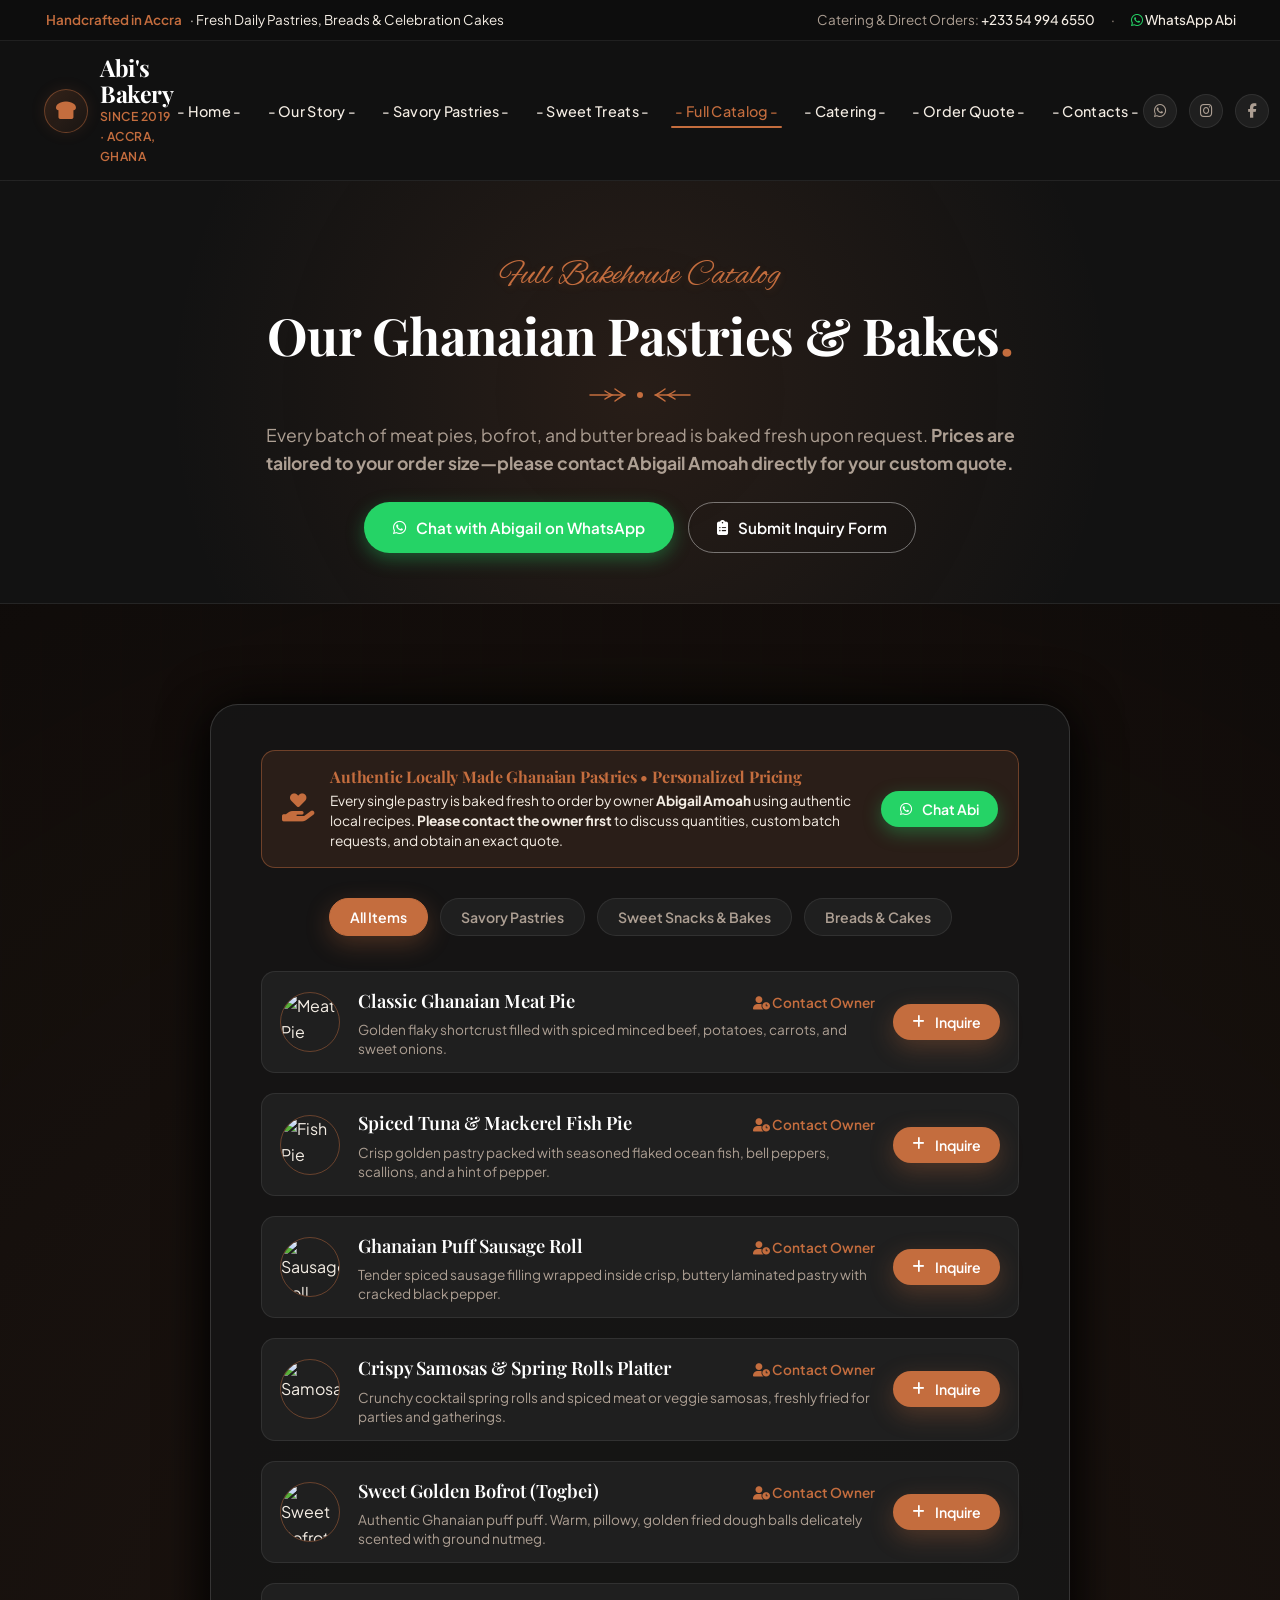
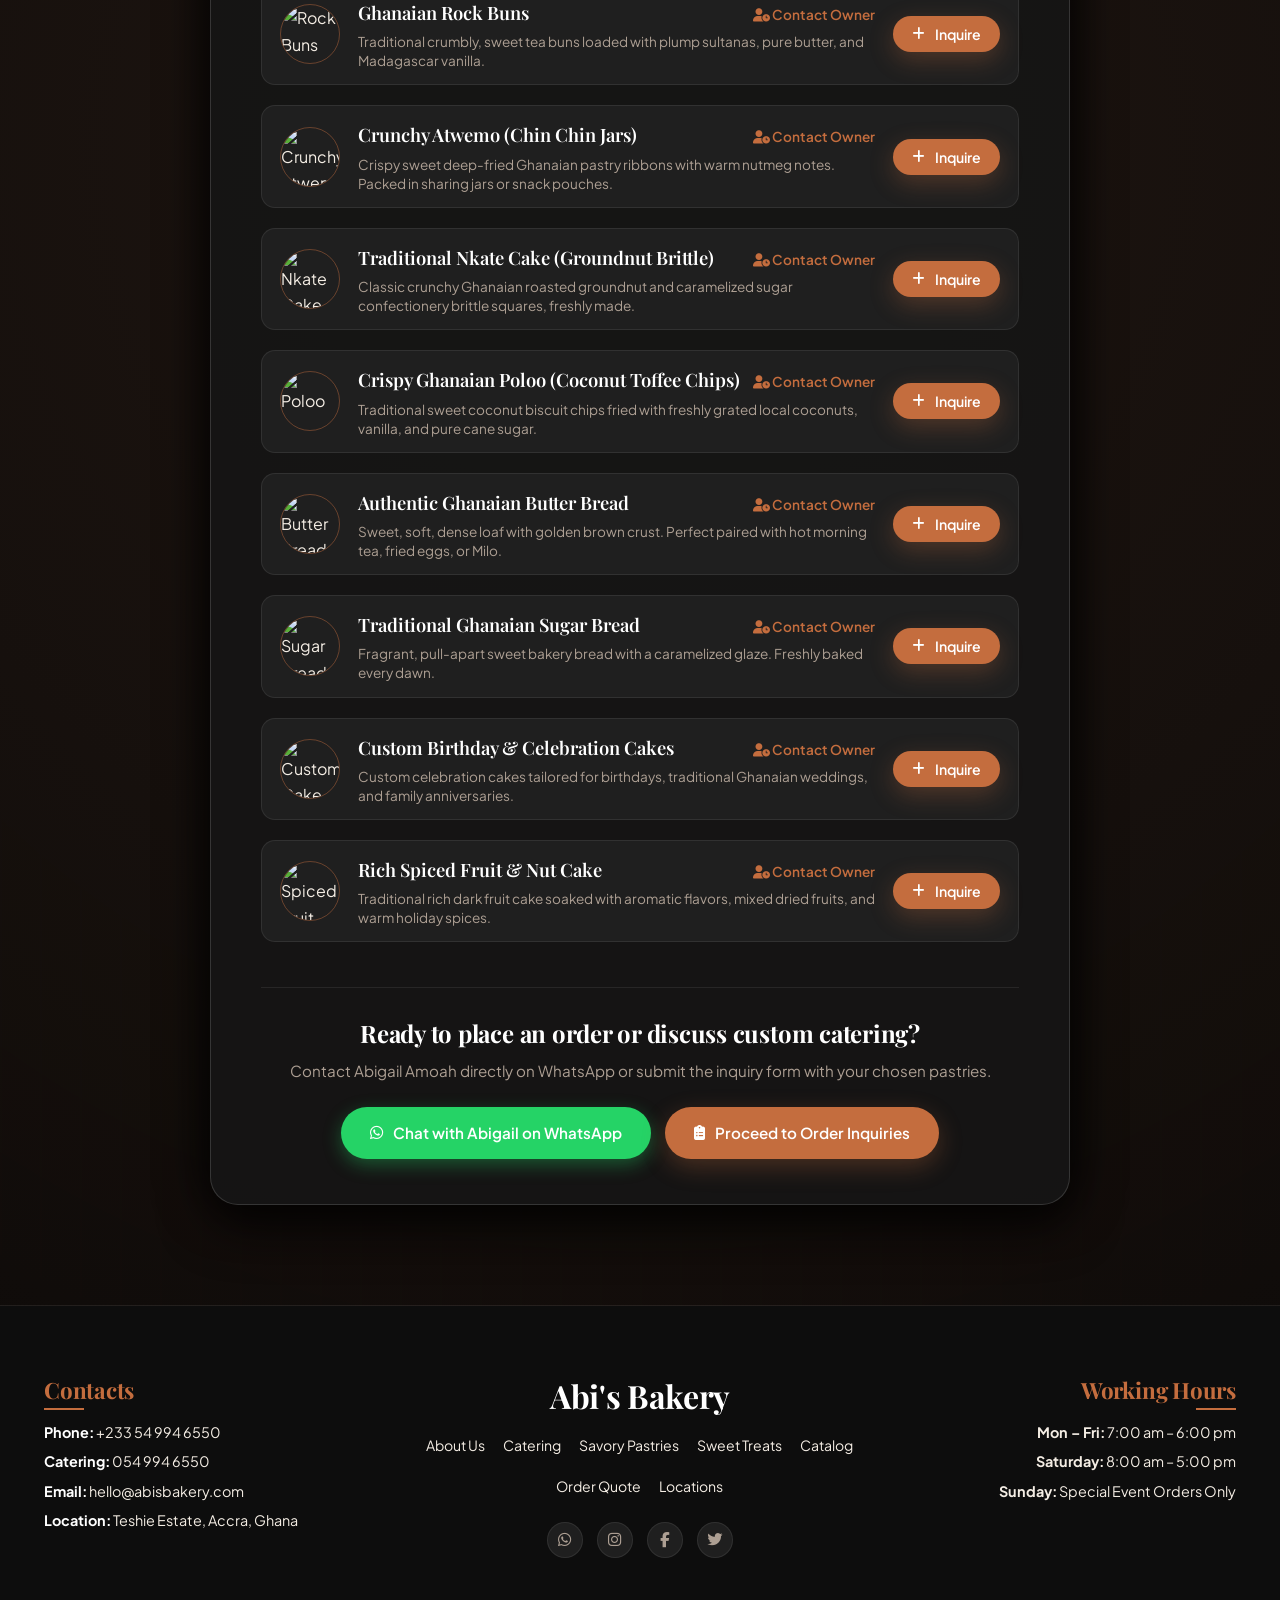
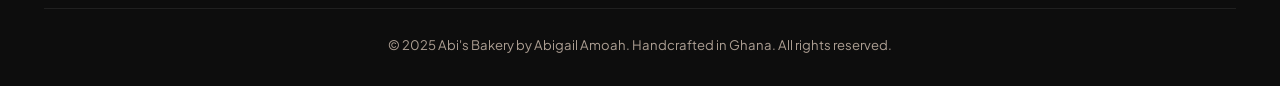
==== Menu.html @ 861f71c4 "Dark Theme" ====
<!DOCTYPE html>
<html lang="en">

<head>
    <meta charset="UTF-8">
    <meta name="viewport" content="width=device-width, initial-scale=1.0">
    <title>Extended Ghanaian Pastry Menu — Abi's Bakery</title>
    <meta name="description"
        content="Explore our full collection of authentic Ghanaian meat pies, sweet golden bofrot, butter bread, rock buns, and custom celebration cakes by Abigail Amoah in Accra, Ghana.">

    <!-- Favicon -->
    <link rel="icon" type="image/svg+xml"
        href="data:image/svg+xml,<svg xmlns='http://www.w3.org/2000/svg' viewBox='0 0 100 100'><text y='.9em' font-size='90'>🥐</text></svg>">

    <!-- Google Fonts -->
    <link rel="preconnect" href="https://fonts.googleapis.com">
    <link rel="preconnect" href="https://fonts.gstatic.com" crossorigin>
    <link
        href="https://fonts.googleapis.com/css2?family=Alex+Brush&family=Playfair+Display:ital,wght@0,400;0,600;0,700;0,800;1,400;1,600&family=Plus+Jakarta+Sans:wght@300;400;500;600;700&display=swap"
        rel="stylesheet">

    <!-- Font Awesome Icons -->
    <link rel="stylesheet" href="https://cdnjs.cloudflare.com/ajax/libs/font-awesome/6.4.0/css/all.min.css">

    <!-- Master Stylesheet -->
    <link rel="stylesheet" href="styles.css">
</head>

<body>

    <!-- Mobile Navigation Overlay Backdrop -->
    <div class="mobile-nav-overlay" id="mobile-nav-overlay"></div>

    <!-- Top Announcement Bar -->
    <div class="top-bar">
        <div class="container">
            <div class="top-bar-left">
                <span class="top-tag"><i class="fas fa-sparkles"></i> Handcrafted in Accra</span>
                <span>· Fresh Daily Pastries, Breads &amp; Celebration Cakes</span>
            </div>
            <div class="top-bar-right">
                <span>Catering &amp; Direct Orders: <a href="tel:+233549946550">+233 54 994 6550</a></span>
                <span>·</span>
                <a href="https://wa.me/233549946550" target="_blank" rel="noopener noreferrer">
                    <i class="fab fa-whatsapp" style="color: #25d366;"></i> WhatsApp Abi
                </a>
            </div>
        </div>
    </div>

    <!-- Header Navigation -->
    <header id="main-header">
        <div class="container">
            <a href="index.html" class="logo" aria-label="Abi's Bakery Home">
                <div class="logo-icon">
                    <i class="fas fa-bread-slice"></i>
                </div>
                <div class="logo-text">
                    <h1>Abi's Bakery</h1>
                    <p>Since 2019 · Accra, Ghana</p>
                </div>
            </a>

            <!-- Navigation Links & Mobile Drawer -->
            <nav class="main-nav" aria-label="Main Navigation">
                <div class="mobile-drawer-header">
                    <div class="logo">
                        <div class="logo-icon">
                            <i class="fas fa-bread-slice"></i>
                        </div>
                        <div class="logo-text">
                            <h3>Abi's Bakery</h3>
                            <p>Handmade in Ghana</p>
                        </div>
                    </div>
                    <button type="button" class="drawer-close-btn" aria-label="Close navigation menu">&times;</button>
                </div>

                <ul class="nav-list">
                    <li><a href="index.html">- Home -</a></li>
                    <li><a href="index.html#about">- Our Story -</a></li>
                    <li><a href="index.html#top-goods">- Savory Pastries -</a></li>
                    <li><a href="index.html#sweet-treats">- Sweet Treats -</a></li>
                    <li><a href="Menu.html" class="active">- Full Catalog -</a></li>
                    <li><a href="index.html#catering">- Catering -</a></li>
                    <li><a href="index.html#order">- Order Quote -</a></li>
                    <li><a href="index.html#locations">- Contacts -</a></li>
                </ul>

                <div class="mobile-drawer-footer">
                    <a href="index.html#order" class="btn btn-copper mobile-order-btn">
                        <i class="fas fa-clipboard-list"></i> Request Order Quote
                    </a>
                    <button type="button" class="btn btn-whatsapp" onclick="openWhatsAppInquiry()">
                        <i class="fab fa-whatsapp"></i> Chat on WhatsApp
                    </button>
                    <div style="font-size: 0.85rem; color: var(--text-muted); text-align: center; margin-top: 10px;">
                        <p><i class="fas fa-phone"></i> +233 54 994 6550</p>
                        <p>Teshie Estate, Accra · Fresh Daily</p>
                    </div>
                </div>
            </nav>

            <div class="header-actions">
                <div class="header-social-links">
                    <a href="https://wa.me/233549946550" target="_blank" rel="noopener noreferrer" title="WhatsApp">
                        <i class="fab fa-whatsapp"></i>
                    </a>
                    <a href="https://instagram.com" target="_blank" rel="noopener noreferrer" title="Instagram">
                        <i class="fab fa-instagram"></i>
                    </a>
                    <a href="https://facebook.com" target="_blank" rel="noopener noreferrer" title="Facebook">
                        <i class="fab fa-facebook-f"></i>
                    </a>
                </div>

                <a href="index.html#order" class="cart-indicator" title="View Selected Inquiries">
                    <i class="fas fa-clipboard-list" style="color: var(--copper);"></i>
                    <span>Inquiries</span>
                    <span class="cart-badge-count" style="display: none;">0</span>
                </a>

                <a href="index.html#order" class="btn btn-copper btn-sm">Contact for Orders</a>

                <button class="hamburger-btn" aria-label="Toggle navigation menu" aria-expanded="false">
                    <span class="hamburger-icon"></span>
                    <span class="hamburger-icon"></span>
                    <span class="hamburger-icon"></span>
                </button>
            </div>
        </div>
    </header>

    <!-- Menu Page Hero -->
    <section style="background: radial-gradient(circle at center, rgba(196, 109, 62, 0.12) 0%, transparent 70%), var(--bg-main); padding: 75px 0 50px 0; border-bottom: 1px solid var(--border-subtle); text-align: center;">
        <div class="container">
            <div style="max-width: 780px; margin: 0 auto;">
                <span class="cursive-eyebrow">Full Bakehouse Catalog</span>
                <h1 style="font-size: 3.2rem; color: var(--text-white); margin-bottom: 16px;">Our Ghanaian Pastries &amp; Bakes<span class="period">.</span></h1>
                <div class="wheat-divider">
                    <svg class="wheat-icon" viewBox="0 0 120 24" fill="none" xmlns="http://www.w3.org/2000/svg">
                        <path d="M10 12 C 25 12, 35 12, 45 12" stroke="#c46d3e" stroke-width="1.5" stroke-linecap="round"/>
                        <path d="M25 8 C 28 10, 32 12, 32 12 C 32 12, 28 14, 25 16" stroke="#c46d3e" stroke-width="1.5" stroke-linecap="round"/>
                        <path d="M35 6 C 39 9, 44 12, 44 12 C 44 12, 39 15, 35 18" stroke="#c46d3e" stroke-width="1.5" stroke-linecap="round"/>
                        <circle cx="60" cy="12" r="3" fill="#c46d3e"/>
                        <path d="M75 12 C 85 12, 95 12, 110 12" stroke="#c46d3e" stroke-width="1.5" stroke-linecap="round"/>
                        <path d="M95 8 C 92 10, 88 12, 88 12 C 88 12, 92 14, 95 16" stroke="#c46d3e" stroke-width="1.5" stroke-linecap="round"/>
                        <path d="M85 6 C 81 9, 76 12, 76 12 C 76 12, 81 15, 85 18" stroke="#c46d3e" stroke-width="1.5" stroke-linecap="round"/>
                    </svg>
                </div>
                <p style="color: var(--text-muted); font-size: 1.1rem; line-height: 1.6; margin-top: 14px;">Every batch of meat pies, bofrot, and butter bread is baked fresh upon request. <strong>Prices are tailored to your order size—please contact Abigail Amoah directly for your custom quote.</strong></p>
                <div style="margin-top: 25px; display: flex; gap: 14px; justify-content: center; flex-wrap: wrap;">
                    <button type="button" class="btn btn-whatsapp" onclick="openWhatsAppInquiry()">
                        <i class="fab fa-whatsapp"></i> Chat with Abigail on WhatsApp
                    </button>
                    <a href="index.html#order" class="btn btn-outline-light">
                        <i class="fas fa-clipboard-list"></i> Submit Inquiry Form
                    </a>
                </div>
            </div>
        </div>
    </section>

    <!-- Main Menu Catalog (Wood-bg) -->
    <section id="menu" class="wood-bg">
        <div class="container">
            <div class="menu-dark-card">
                <!-- Owner Pricing Notice Banner -->
                <div class="owner-pricing-notice">
                    <div class="notice-icon"><i class="fas fa-hand-holding-heart"></i></div>
                    <div class="notice-text">
                        <h4>Authentic Locally Made Ghanaian Pastries • Personalized Pricing</h4>
                        <p>Every single pastry is baked fresh to order by owner <strong>Abigail Amoah</strong> using authentic local recipes. <strong>Please contact the owner first</strong> to discuss quantities, custom batch requests, and obtain an exact quote.</p>
                    </div>
                    <button type="button" class="btn btn-whatsapp btn-sm"
                        onclick="openWhatsAppInquiry('', '', 'Hello Abigail, I am contacting you first regarding pastry pricing and availability')">
                        <i class="fab fa-whatsapp"></i> Chat Abi
                    </button>
                </div>

                <!-- Tab Controls -->
                <div class="menu-filter-bar">
                    <button type="button" class="tab-btn active" data-tab="all">All Items</button>
                    <button type="button" class="tab-btn" data-tab="savory">Savory Pastries</button>
                    <button type="button" class="tab-btn" data-tab="sweet">Sweet Snacks &amp; Bakes</button>
                    <button type="button" class="tab-btn" data-tab="breads">Breads &amp; Cakes</button>
                </div>

                <div class="menu-list">
                    <!-- Savory 1: Meat Pie -->
                    <div class="menu-item-row" data-category="savory">
                        <div class="item-thumb">
                            <img src="abi4.jpg" alt="Meat Pie" loading="lazy">
                        </div>
                        <div class="item-info">
                            <div class="item-top">
                                <span class="item-name">Classic Ghanaian Meat Pie</span>
                                <span class="item-price-tag"><i class="fas fa-user-clock"></i> Contact Owner</span>
                            </div>
                            <p class="item-desc">Golden flaky shortcrust filled with spiced minced beef, potatoes, carrots, and sweet onions.</p>
                        </div>
                        <div class="item-row-actions">
                            <button type="button" class="btn btn-copper btn-sm add-to-inquiry-btn"
                                data-name="Classic Ghanaian Meat Pie" data-category="Savory Pastries">
                                <i class="fas fa-plus"></i> Inquire
                            </button>
                        </div>
                    </div>

                    <!-- Savory 2: Fish Pie -->
                    <div class="menu-item-row" data-category="savory">
                        <div class="item-thumb">
                            <img src="Meat-pie-11-683x1024.jpg.webp" alt="Fish Pie" loading="lazy">
                        </div>
                        <div class="item-info">
                            <div class="item-top">
                                <span class="item-name">Spiced Tuna &amp; Mackerel Fish Pie</span>
                                <span class="item-price-tag"><i class="fas fa-user-clock"></i> Contact Owner</span>
                            </div>
                            <p class="item-desc">Crisp golden pastry packed with seasoned flaked ocean fish, bell peppers, scallions, and a hint of pepper.</p>
                        </div>
                        <div class="item-row-actions">
                            <button type="button" class="btn btn-copper btn-sm add-to-inquiry-btn"
                                data-name="Spiced Fish Pie" data-category="Savory Pastries">
                                <i class="fas fa-plus"></i> Inquire
                            </button>
                        </div>
                    </div>

                    <!-- Savory 3: Sausage Roll -->
                    <div class="menu-item-row" data-category="savory">
                        <div class="item-thumb">
                            <img src="https://images.unsplash.com/photo-1549931319-a545dcf3bc73?auto=format&fit=crop&w=150&q=80"
                                alt="Sausage Roll" loading="lazy">
                        </div>
                        <div class="item-info">
                            <div class="item-top">
                                <span class="item-name">Ghanaian Puff Sausage Roll</span>
                                <span class="item-price-tag"><i class="fas fa-user-clock"></i> Contact Owner</span>
                            </div>
                            <p class="item-desc">Tender spiced sausage filling wrapped inside crisp, buttery laminated pastry with cracked black pepper.</p>
                        </div>
                        <div class="item-row-actions">
                            <button type="button" class="btn btn-copper btn-sm add-to-inquiry-btn"
                                data-name="Ghanaian Sausage Roll" data-category="Savory Pastries">
                                <i class="fas fa-plus"></i> Inquire
                            </button>
                        </div>
                    </div>

                    <!-- Savory 4: Samosas & Spring Rolls Platter -->
                    <div class="menu-item-row" data-category="savory">
                        <div class="item-thumb">
                            <img src="https://images.unsplash.com/photo-1601050690597-df0568f70950?auto=format&fit=crop&w=150&q=80"
                                alt="Samosas" loading="lazy">
                        </div>
                        <div class="item-info">
                            <div class="item-top">
                                <span class="item-name">Crispy Samosas &amp; Spring Rolls Platter</span>
                                <span class="item-price-tag"><i class="fas fa-user-clock"></i> Contact Owner</span>
                            </div>
                            <p class="item-desc">Crunchy cocktail spring rolls and spiced meat or veggie samosas, freshly fried for parties and gatherings.</p>
                        </div>
                        <div class="item-row-actions">
                            <button type="button" class="btn btn-copper btn-sm add-to-inquiry-btn"
                                data-name="Samosas & Spring Rolls Platter" data-category="Savory Pastries">
                                <i class="fas fa-plus"></i> Inquire
                            </button>
                        </div>
                    </div>

                    <!-- Sweet 1: Bofrot -->
                    <div class="menu-item-row" data-category="sweet">
                        <div class="item-thumb">
                            <img src="abi3.jpg" alt="Sweet Bofrot" loading="lazy">
                        </div>
                        <div class="item-info">
                            <div class="item-top">
                                <span class="item-name">Sweet Golden Bofrot (Togbei)</span>
                                <span class="item-price-tag"><i class="fas fa-user-clock"></i> Contact Owner</span>
                            </div>
                            <p class="item-desc">Authentic Ghanaian puff puff. Warm, pillowy, golden fried dough balls delicately scented with ground nutmeg.</p>
                        </div>
                        <div class="item-row-actions">
                            <button type="button" class="btn btn-copper btn-sm add-to-inquiry-btn"
                                data-name="Sweet Golden Bofrot" data-category="Sweet Snacks">
                                <i class="fas fa-plus"></i> Inquire
                            </button>
                        </div>
                    </div>

                    <!-- Sweet 2: Rock Buns -->
                    <div class="menu-item-row" data-category="sweet">
                        <div class="item-thumb">
                            <img src="https://images.unsplash.com/photo-1586985289688-ca3cf47d3e6e?auto=format&fit=crop&w=150&q=80"
                                alt="Rock Buns" loading="lazy">
                        </div>
                        <div class="item-info">
                            <div class="item-top">
                                <span class="item-name">Ghanaian Rock Buns</span>
                                <span class="item-price-tag"><i class="fas fa-user-clock"></i> Contact Owner</span>
                            </div>
                            <p class="item-desc">Traditional crumbly, sweet tea buns loaded with plump sultanas, pure butter, and Madagascar vanilla.</p>
                        </div>
                        <div class="item-row-actions">
                            <button type="button" class="btn btn-copper btn-sm add-to-inquiry-btn"
                                data-name="Ghanaian Rock Buns" data-category="Sweet Snacks">
                                <i class="fas fa-plus"></i> Inquire
                            </button>
                        </div>
                    </div>

                    <!-- Sweet 3: Atwemo (Chin Chin) -->
                    <div class="menu-item-row" data-category="sweet">
                        <div class="item-thumb">
                            <img src="https://images.unsplash.com/photo-1509440159596-0249088772ff?auto=format&fit=crop&w=150&q=80"
                                alt="Crunchy Atwemo" loading="lazy">
                        </div>
                        <div class="item-info">
                            <div class="item-top">
                                <span class="item-name">Crunchy Atwemo (Chin Chin Jars)</span>
                                <span class="item-price-tag"><i class="fas fa-user-clock"></i> Contact Owner</span>
                            </div>
                            <p class="item-desc">Crispy sweet deep-fried Ghanaian pastry ribbons with warm nutmeg notes. Packed in sharing jars or snack pouches.</p>
                        </div>
                        <div class="item-row-actions">
                            <button type="button" class="btn btn-copper btn-sm add-to-inquiry-btn"
                                data-name="Crunchy Atwemo" data-category="Sweet Snacks">
                                <i class="fas fa-plus"></i> Inquire
                            </button>
                        </div>
                    </div>

                    <!-- Sweet 4: Nkate Cake -->
                    <div class="menu-item-row" data-category="sweet">
                        <div class="item-thumb">
                            <img src="https://images.unsplash.com/photo-1549931319-a545dcf3bc73?auto=format&fit=crop&w=150&q=80"
                                alt="Nkate Cake" loading="lazy">
                        </div>
                        <div class="item-info">
                            <div class="item-top">
                                <span class="item-name">Traditional Nkate Cake (Groundnut Brittle)</span>
                                <span class="item-price-tag"><i class="fas fa-user-clock"></i> Contact Owner</span>
                            </div>
                            <p class="item-desc">Classic crunchy Ghanaian roasted groundnut and caramelized sugar confectionery brittle squares, freshly made.</p>
                        </div>
                        <div class="item-row-actions">
                            <button type="button" class="btn btn-copper btn-sm add-to-inquiry-btn"
                                data-name="Traditional Nkate Cake" data-category="Sweet Snacks">
                                <i class="fas fa-plus"></i> Inquire
                            </button>
                        </div>
                    </div>

                    <!-- Sweet 5: Poloo -->
                    <div class="menu-item-row" data-category="sweet">
                        <div class="item-thumb">
                            <img src="https://images.unsplash.com/photo-1525351484163-7529414344d8?auto=format&fit=crop&w=150&q=80"
                                alt="Poloo" loading="lazy">
                        </div>
                        <div class="item-info">
                            <div class="item-top">
                                <span class="item-name">Crispy Ghanaian Poloo (Coconut Toffee Chips)</span>
                                <span class="item-price-tag"><i class="fas fa-user-clock"></i> Contact Owner</span>
                            </div>
                            <p class="item-desc">Traditional sweet coconut biscuit chips fried with freshly grated local coconuts, vanilla, and pure cane sugar.</p>
                        </div>
                        <div class="item-row-actions">
                            <button type="button" class="btn btn-copper btn-sm add-to-inquiry-btn"
                                data-name="Crispy Ghanaian Poloo" data-category="Sweet Snacks">
                                <i class="fas fa-plus"></i> Inquire
                            </button>
                        </div>
                    </div>

                    <!-- Breads 1: Butter Bread -->
                    <div class="menu-item-row" data-category="breads">
                        <div class="item-thumb">
                            <img src="https://images.unsplash.com/photo-1509440159596-0249088772ff?auto=format&fit=crop&w=150&q=80"
                                alt="Butter Bread" loading="lazy">
                        </div>
                        <div class="item-info">
                            <div class="item-top">
                                <span class="item-name">Authentic Ghanaian Butter Bread</span>
                                <span class="item-price-tag"><i class="fas fa-user-clock"></i> Contact Owner</span>
                            </div>
                            <p class="item-desc">Sweet, soft, dense loaf with golden brown crust. Perfect paired with hot morning tea, fried eggs, or Milo.</p>
                        </div>
                        <div class="item-row-actions">
                            <button type="button" class="btn btn-copper btn-sm add-to-inquiry-btn"
                                data-name="Authentic Ghanaian Butter Bread" data-category="Breads">
                                <i class="fas fa-plus"></i> Inquire
                            </button>
                        </div>
                    </div>

                    <!-- Breads 2: Sugar Bread -->
                    <div class="menu-item-row" data-category="breads">
                        <div class="item-thumb">
                            <img src="https://images.unsplash.com/photo-1549931319-a545dcf3bc73?auto=format&fit=crop&w=150&q=80"
                                alt="Sugar Bread" loading="lazy">
                        </div>
                        <div class="item-info">
                            <div class="item-top">
                                <span class="item-name">Traditional Ghanaian Sugar Bread</span>
                                <span class="item-price-tag"><i class="fas fa-user-clock"></i> Contact Owner</span>
                            </div>
                            <p class="item-desc">Fragrant, pull-apart sweet bakery bread with a caramelized glaze. Freshly baked every dawn.</p>
                        </div>
                        <div class="item-row-actions">
                            <button type="button" class="btn btn-copper btn-sm add-to-inquiry-btn"
                                data-name="Traditional Sugar Bread" data-category="Breads">
                                <i class="fas fa-plus"></i> Inquire
                            </button>
                        </div>
                    </div>

                    <!-- Breads 3: Custom Celebration Cake -->
                    <div class="menu-item-row" data-category="breads">
                        <div class="item-thumb">
                            <img src="abi2.jpg" alt="Custom Cake" loading="lazy">
                        </div>
                        <div class="item-info">
                            <div class="item-top">
                                <span class="item-name">Custom Birthday &amp; Celebration Cakes</span>
                                <span class="item-price-tag"><i class="fas fa-user-clock"></i> Contact Owner</span>
                            </div>
                            <p class="item-desc">Custom celebration cakes tailored for birthdays, traditional Ghanaian weddings, and family anniversaries.</p>
                        </div>
                        <div class="item-row-actions">
                            <button type="button" class="btn btn-copper btn-sm add-to-inquiry-btn"
                                data-name="Custom Celebration Cake" data-category="Cakes">
                                <i class="fas fa-plus"></i> Inquire
                            </button>
                        </div>
                    </div>

                    <!-- Breads 4: Spiced Fruit Cake -->
                    <div class="menu-item-row" data-category="breads">
                        <div class="item-thumb">
                            <img src="https://images.unsplash.com/photo-1586985289688-ca3cf47d3e6e?auto=format&fit=crop&w=150&q=80"
                                alt="Spiced Fruit Cake" loading="lazy">
                        </div>
                        <div class="item-info">
                            <div class="item-top">
                                <span class="item-name">Rich Spiced Fruit &amp; Nut Cake</span>
                                <span class="item-price-tag"><i class="fas fa-user-clock"></i> Contact Owner</span>
                            </div>
                            <p class="item-desc">Traditional rich dark fruit cake soaked with aromatic flavors, mixed dried fruits, and warm holiday spices.</p>
                        </div>
                        <div class="item-row-actions">
                            <button type="button" class="btn btn-copper btn-sm add-to-inquiry-btn"
                                data-name="Spiced Fruit Cake" data-category="Cakes">
                                <i class="fas fa-plus"></i> Inquire
                            </button>
                        </div>
                    </div>
                </div>

                <!-- Ready to Order Bottom Call to Action -->
                <div style="margin-top: 45px; text-align: center; padding-top: 30px; border-top: 1px solid var(--border-subtle);">
                    <h3 style="font-size: 1.5rem; color: var(--text-white); margin-bottom: 10px;">Ready to place an order or discuss custom catering?</h3>
                    <p style="color: var(--text-muted); font-size: 0.95rem; margin-bottom: 24px;">Contact Abigail Amoah directly on WhatsApp or submit the inquiry form with your chosen pastries.</p>
                    <div style="display: flex; gap: 14px; justify-content: center; flex-wrap: wrap;">
                        <button type="button" class="btn btn-whatsapp" onclick="openWhatsAppInquiry()">
                            <i class="fab fa-whatsapp"></i> Chat with Abigail on WhatsApp
                        </button>
                        <a href="index.html#order" class="btn btn-copper">
                            <i class="fas fa-clipboard-list"></i> Proceed to Order Inquiries
                        </a>
                    </div>
                </div>
            </div>
        </div>
    </section>

    <!-- Footer -->
    <footer>
        <div class="container">
            <div class="footer-grid-3col">
                <!-- Left: Contacts -->
                <div class="footer-col-contacts">
                    <h3>Contacts</h3>
                    <p class="footer-contact-item"><strong>Phone:</strong> <a href="tel:+233549946550">+233 54 994 6550</a></p>
                    <p class="footer-contact-item"><strong>Catering:</strong> <a href="tel:0549946550">054 994 6550</a></p>
                    <p class="footer-contact-item"><strong>Email:</strong> <a href="mailto:hello@abisbakery.com">hello@abisbakery.com</a></p>
                    <p class="footer-contact-item"><strong>Location:</strong> Teshie Estate, Accra, Ghana</p>
                </div>

                <!-- Center: Brand, Links & Socials -->
                <div class="footer-col-center">
                    <h2>Abi's Bakery</h2>
                    <div class="footer-nav-links">
                        <a href="index.html#about">About Us</a>
                        <a href="index.html#catering">Catering</a>
                        <a href="index.html#top-goods">Savory Pastries</a>
                        <a href="index.html#sweet-treats">Sweet Treats</a>
                        <a href="Menu.html">Catalog</a>
                        <a href="index.html#order">Order Quote</a>
                        <a href="index.html#locations">Locations</a>
                    </div>
                    <div class="footer-socials">
                        <a href="https://wa.me/233549946550" target="_blank" rel="noopener noreferrer" title="WhatsApp">
                            <i class="fab fa-whatsapp"></i>
                        </a>
                        <a href="https://instagram.com" target="_blank" rel="noopener noreferrer" title="Instagram">
                            <i class="fab fa-instagram"></i>
                        </a>
                        <a href="https://facebook.com" target="_blank" rel="noopener noreferrer" title="Facebook">
                            <i class="fab fa-facebook-f"></i>
                        </a>
                        <a href="https://twitter.com" target="_blank" rel="noopener noreferrer" title="Twitter">
                            <i class="fab fa-twitter"></i>
                        </a>
                    </div>
                </div>

                <!-- Right: Working Hours -->
                <div class="footer-col-hours">
                    <h3>Working Hours</h3>
                    <p><strong>Mon – Fri:</strong> 7:00 am – 6:00 pm</p>
                    <p><strong>Saturday:</strong> 8:00 am – 5:00 pm</p>
                    <p><strong>Sunday:</strong> Special Event Orders Only</p>
                </div>
            </div>

            <div class="footer-bottom">
                <p>&copy; 2025 Abi's Bakery by Abigail Amoah. Handcrafted in Ghana. All rights reserved.</p>
            </div>
        </div>
    </footer>

    <!-- Main JavaScript -->
    <script src="script.js"></script>
</body>

</html>
---- styles.css ----
/* ==========================================================================
   ABI'S BAKERY - MASTER STYLESHEET
   Dark Luxury Artisanal Theme (Matching Video Aesthetic)
   Locally Made Ghanaian Pastries · Handmade by Abigail Amoah
   ========================================================================== */

@import url('https://fonts.googleapis.com/css2?family=Alex+Brush&family=Playfair+Display:ital,wght@0,400;0,600;0,700;0,800;1,400;1,600&family=Plus+Jakarta+Sans:wght@300;400;500;600;700&display=swap');

/* --- Design Tokens & Color System --- */
:root {
    --bg-main: #121212;
    --bg-surface: #171717;
    --bg-card: #1f1f1f;
    --bg-card-elevated: #252525;
    --bg-card-hover: #2a2a2a;
    
    --border-subtle: rgba(255, 255, 255, 0.08);
    --border-medium: rgba(255, 255, 255, 0.14);
    --border-copper: rgba(196, 109, 62, 0.45);
    
    --copper: #c46d3e;
    --copper-hover: #db7d4c;
    --copper-dark: #9e4f25;
    --copper-subtle: rgba(196, 109, 62, 0.12);
    --copper-glow: rgba(196, 109, 62, 0.25);
    
    --text-white: #ffffff;
    --text-cream: #f4ede4;
    --text-muted: #ad9f93;
    --text-dim: #736860;
    
    --whatsapp: #25d366;
    --whatsapp-dark: #128c7e;
    --gold: #d89830;
    --success: #2e7d32;
    --error: #d32f2f;

    --font-cursive: 'Alex Brush', cursive;
    --font-heading: 'Playfair Display', Georgia, serif;
    --font-body: 'Plus Jakarta Sans', -apple-system, BlinkMacSystemFont, 'Segoe UI', Roboto, sans-serif;
    
    --radius-sm: 8px;
    --radius-md: 14px;
    --radius-lg: 20px;
    --radius-xl: 28px;
    --radius-full: 9999px;
    
    --shadow-sm: 0 4px 14px rgba(0, 0, 0, 0.35);
    --shadow-md: 0 10px 30px rgba(0, 0, 0, 0.5);
    --shadow-lg: 0 20px 50px rgba(0, 0, 0, 0.65);
    --shadow-copper: 0 8px 24px rgba(196, 109, 62, 0.3);
    
    --transition: all 0.28s cubic-bezier(0.4, 0, 0.2, 1);
}

/* --- Base & Reset --- */
*, *::before, *::after {
    margin: 0;
    padding: 0;
    box-sizing: border-box;
}

html {
    scroll-behavior: smooth;
    font-size: 16px;
    background-color: var(--bg-main);
    color: var(--text-cream);
}

section[id],
div[id="order"],
footer[id] {
    scroll-margin-top: 95px;
}

body {
    font-family: var(--font-body);
    background-color: var(--bg-main);
    color: var(--text-cream);
    line-height: 1.65;
    -webkit-font-smoothing: antialiased;
    overflow-x: hidden;
}

body.menu-open {
    overflow: hidden;
}

h1, h2, h3, h4, h5, h6 {
    font-family: var(--font-heading);
    color: var(--text-white);
    line-height: 1.25;
    letter-spacing: -0.01em;
}

p {
    color: var(--text-muted);
}

a {
    text-decoration: none;
    color: inherit;
    transition: var(--transition);
}

ul {
    list-style: none;
}

img {
    max-width: 100%;
    height: auto;
    display: block;
}

button, input, textarea, select {
    font-family: inherit;
    font-size: 1rem;
}

/* Heading Copper Period Dot Accent */
.period {
    color: var(--copper);
    font-weight: 700;
}

/* Cursive Eyebrow Subtitles */
.cursive-eyebrow {
    display: inline-block;
    font-family: var(--font-cursive);
    color: var(--copper);
    font-size: 2.1rem;
    font-weight: 400;
    line-height: 1.2;
    margin-bottom: 6px;
    text-shadow: 0 2px 8px rgba(196, 109, 62, 0.2);
}

/* Section Header & Wheat Divider Motif */
.section-header {
    text-align: center;
    max-width: 780px;
    margin: 0 auto 45px auto;
}

.section-header h2 {
    font-size: 2.6rem;
    color: var(--text-white);
    margin-bottom: 12px;
}

.section-header p {
    font-size: 1.05rem;
    color: var(--text-muted);
    max-width: 640px;
    margin: 14px auto 0 auto;
}

/* Symmetrical Wheat Sheaf Divider */
.wheat-divider {
    display: flex;
    align-items: center;
    justify-content: center;
    margin: 10px auto;
}

.wheat-icon {
    width: 120px;
    height: 24px;
}

/* Container */
.container {
    width: 100%;
    max-width: 1240px;
    margin: 0 auto;
    padding: 0 24px;
}

/* --- Buttons --- */
.btn {
    display: inline-flex;
    align-items: center;
    justify-content: center;
    gap: 10px;
    padding: 12px 28px;
    font-weight: 600;
    font-size: 0.95rem;
    border-radius: var(--radius-full);
    border: 1.5px solid transparent;
    cursor: pointer;
    transition: var(--transition);
    text-align: center;
    white-space: nowrap;
}

.btn-copper {
    background: var(--copper);
    color: var(--text-white);
    box-shadow: var(--shadow-copper);
}

.btn-copper:hover {
    background: var(--copper-hover);
    color: var(--text-white);
    transform: translateY(-2px);
    box-shadow: 0 12px 28px rgba(196, 109, 62, 0.45);
}

.btn-outline-light {
    background: transparent;
    color: var(--text-white);
    border-color: rgba(255, 255, 255, 0.4);
}

.btn-outline-light:hover {
    background: rgba(255, 255, 255, 0.1);
    border-color: var(--text-white);
    color: var(--text-white);
    transform: translateY(-2px);
}

.btn-outline-copper {
    background: transparent;
    color: var(--copper);
    border-color: var(--copper);
}

.btn-outline-copper:hover {
    background: var(--copper);
    color: var(--text-white);
    transform: translateY(-2px);
    box-shadow: var(--shadow-copper);
}

.btn-whatsapp {
    background: var(--whatsapp);
    color: var(--text-white);
    box-shadow: 0 6px 18px rgba(37, 211, 102, 0.35);
}

.btn-whatsapp:hover {
    background: #20b857;
    color: var(--text-white);
    transform: translateY(-2px);
    box-shadow: 0 10px 24px rgba(37, 211, 102, 0.45);
}

.btn-whatsapp-sm {
    display: inline-flex;
    align-items: center;
    gap: 6px;
    background: rgba(37, 211, 102, 0.12);
    color: #40d87a;
    border: 1px solid rgba(37, 211, 102, 0.35);
    padding: 6px 14px;
    border-radius: var(--radius-full);
    font-size: 0.82rem;
    font-weight: 600;
    transition: var(--transition);
    cursor: pointer;
}

.btn-whatsapp-sm:hover {
    background: var(--whatsapp);
    color: var(--text-white);
    border-color: var(--whatsapp);
}

.btn-sm {
    padding: 8px 18px;
    font-size: 0.88rem;
}

/* ==========================================================================
   TOP NOTIFICATION BAR
   ========================================================================== */
.top-bar {
    background: #0d0d0d;
    border-bottom: 1px solid var(--border-subtle);
    padding: 9px 0;
    font-size: 0.84rem;
    color: var(--text-muted);
}

.top-bar .container {
    display: flex;
    justify-content: space-between;
    align-items: center;
    flex-wrap: wrap;
    gap: 10px;
}

.top-bar-left {
    display: flex;
    align-items: center;
    gap: 8px;
    color: var(--text-cream);
}

.top-bar-left .top-tag {
    color: var(--copper);
    font-weight: 600;
}

.top-bar-right {
    display: flex;
    align-items: center;
    gap: 16px;
}

.top-bar-right a {
    color: var(--text-cream);
    font-weight: 500;
}

.top-bar-right a:hover {
    color: var(--copper);
}

/* ==========================================================================
   MAIN HEADER & NAVIGATION
   ========================================================================== */
#main-header {
    position: sticky;
    top: 0;
    left: 0;
    width: 100%;
    z-index: 1020;
    background: rgba(18, 18, 18, 0.94);
    backdrop-filter: blur(14px);
    -webkit-backdrop-filter: blur(14px);
    border-bottom: 1px solid var(--border-subtle);
    padding: 14px 0;
    transition: var(--transition);
}

#main-header.scrolled {
    padding: 10px 0;
    background: rgba(15, 15, 15, 0.98);
    box-shadow: var(--shadow-md);
}

#main-header .container {
    display: flex;
    justify-content: space-between;
    align-items: center;
}

/* Logo */
.logo {
    display: flex;
    align-items: center;
    gap: 12px;
    text-decoration: none;
}

.logo-icon {
    width: 44px;
    height: 44px;
    background: linear-gradient(135deg, rgba(196, 109, 62, 0.2) 0%, rgba(196, 109, 62, 0.05) 100%);
    border: 1px solid var(--border-copper);
    color: var(--copper);
    border-radius: 50%;
    display: flex;
    align-items: center;
    justify-content: center;
    font-size: 1.25rem;
    flex-shrink: 0;
    box-shadow: 0 0 15px var(--copper-subtle);
}

.logo-text h1,
.logo-text h3 {
    font-family: var(--font-heading);
    font-size: 1.45rem;
    font-weight: 700;
    color: var(--text-white);
    letter-spacing: -0.02em;
    line-height: 1.1;
}

.logo-text p {
    font-size: 0.76rem;
    color: var(--copper);
    letter-spacing: 0.04em;
    text-transform: uppercase;
    font-weight: 600;
}

/* Nav links with "-" format from video */
.nav-list {
    display: flex;
    align-items: center;
    gap: 18px;
}

.nav-list a {
    color: var(--text-cream);
    font-size: 0.9rem;
    font-weight: 500;
    letter-spacing: 0.02em;
    padding: 6px 4px;
    position: relative;
    white-space: nowrap;
}

.nav-list a:hover,
.nav-list a.active {
    color: var(--copper);
}

.nav-list a.active::after {
    content: '';
    position: absolute;
    bottom: -2px;
    left: 0;
    width: 100%;
    height: 2px;
    background: var(--copper);
    border-radius: var(--radius-full);
}

/* Header Actions */
.header-actions {
    display: flex;
    align-items: center;
    gap: 16px;
}

.header-social-links {
    display: flex;
    align-items: center;
    gap: 12px;
}

.header-social-links a {
    width: 34px;
    height: 34px;
    border-radius: 50%;
    background: var(--bg-card);
    border: 1px solid var(--border-subtle);
    color: var(--text-muted);
    display: flex;
    align-items: center;
    justify-content: center;
    font-size: 0.9rem;
    transition: var(--transition);
}

.header-social-links a:hover {
    background: var(--copper);
    color: var(--text-white);
    border-color: var(--copper);
    transform: translateY(-2px);
}

.cart-indicator {
    display: inline-flex;
    align-items: center;
    gap: 8px;
    padding: 8px 16px;
    background: var(--bg-card);
    border: 1px solid var(--border-copper);
    border-radius: var(--radius-full);
    color: var(--text-white);
    font-size: 0.88rem;
    font-weight: 600;
    position: relative;
    transition: var(--transition);
}

.cart-indicator:hover {
    background: var(--copper-subtle);
    border-color: var(--copper);
    color: var(--copper);
}

.cart-badge-count {
    background: var(--copper);
    color: var(--text-white);
    font-size: 0.72rem;
    font-weight: 700;
    min-width: 20px;
    height: 20px;
    border-radius: var(--radius-full);
    display: inline-flex;
    align-items: center;
    justify-content: center;
    padding: 0 6px;
}

/* Hamburger button */
.hamburger-btn {
    display: none;
    background: transparent;
    border: none;
    cursor: pointer;
    flex-direction: column;
    justify-content: space-around;
    width: 28px;
    height: 22px;
    padding: 0;
    z-index: 1030;
}

.hamburger-icon {
    width: 100%;
    height: 2px;
    background-color: var(--text-white);
    border-radius: 2px;
    transition: var(--transition);
}

.mobile-drawer-header,
.mobile-drawer-footer {
    display: none;
}

/* ==========================================================================
   HERO SECTION (Matching Video)
   ========================================================================== */
#home {
    background: radial-gradient(circle at 75% 30%, rgba(196, 109, 62, 0.08) 0%, transparent 60%),
                var(--bg-main);
    padding: 80px 0 60px 0;
    position: relative;
    border-bottom: 1px solid var(--border-subtle);
}

.hero-wrapper {
    display: grid;
    grid-template-columns: 1.15fr 0.85fr;
    gap: 50px;
    align-items: center;
}

.hero-content {
    max-width: 640px;
}

.hero-content h1 {
    font-size: 3.4rem;
    font-weight: 700;
    line-height: 1.15;
    margin-bottom: 22px;
    color: var(--text-white);
}

.hero-content p.hero-lead {
    font-size: 1.15rem;
    color: var(--text-muted);
    line-height: 1.7;
    margin-bottom: 32px;
}

.hero-actions {
    display: flex;
    align-items: center;
    gap: 16px;
    margin-bottom: 45px;
    flex-wrap: wrap;
}

/* 3 Location Pills from Hero Video */
.hero-locations {
    display: grid;
    grid-template-columns: repeat(3, 1fr);
    gap: 16px;
    padding-top: 30px;
    border-top: 1px solid var(--border-subtle);
}

.hero-loc-item {
    display: flex;
    align-items: flex-start;
    gap: 10px;
}

.hero-loc-item i {
    color: var(--copper);
    font-size: 1.1rem;
    margin-top: 3px;
    flex-shrink: 0;
}

.hero-loc-item div h5 {
    font-family: var(--font-body);
    font-size: 0.88rem;
    font-weight: 600;
    color: var(--text-white);
    margin-bottom: 2px;
}

.hero-loc-item div p {
    font-size: 0.78rem;
    color: var(--text-dim);
    line-height: 1.4;
}

/* Hero Right: Baker & Cake Showcase Visual */
.hero-visual-card {
    position: relative;
    background: linear-gradient(145deg, #1e1e1e 0%, #151515 100%);
    border: 1px solid var(--border-medium);
    border-radius: var(--radius-xl);
    padding: 16px;
    box-shadow: var(--shadow-lg), 0 0 40px rgba(196, 109, 62, 0.15);
    overflow: hidden;
}

.hero-visual-card::before {
    content: '';
    position: absolute;
    top: -50%;
    right: -50%;
    width: 200%;
    height: 200%;
    background: radial-gradient(circle at 70% 30%, rgba(196, 109, 62, 0.15) 0%, transparent 60%);
    pointer-events: none;
}

.hero-img-wrap {
    width: 100%;
    height: 440px;
    border-radius: var(--radius-lg);
    overflow: hidden;
    position: relative;
}

.hero-img-wrap img {
    width: 100%;
    height: 100%;
    object-fit: cover;
    object-position: center;
    transition: transform 0.6s ease;
}

.hero-visual-card:hover .hero-img-wrap img {
    transform: scale(1.03);
}

.hero-badge-floating {
    position: absolute;
    bottom: 28px;
    left: 28px;
    right: 28px;
    background: rgba(18, 18, 18, 0.92);
    backdrop-filter: blur(12px);
    -webkit-backdrop-filter: blur(12px);
    border: 1px solid var(--border-copper);
    border-radius: var(--radius-md);
    padding: 14px 18px;
    display: flex;
    align-items: center;
    gap: 14px;
    box-shadow: var(--shadow-md);
}

.hero-badge-floating .badge-icon {
    width: 42px;
    height: 42px;
    border-radius: 50%;
    background: var(--copper);
    color: var(--text-white);
    display: flex;
    align-items: center;
    justify-content: center;
    font-size: 1.1rem;
    flex-shrink: 0;
}

.hero-badge-floating h4 {
    font-size: 1rem;
    color: var(--text-white);
    margin-bottom: 2px;
}

.hero-badge-floating p {
    font-size: 0.8rem;
    color: var(--copper);
    font-weight: 500;
}

/* ==========================================================================
   ABOUT US SECTION (Matching Video)
   ========================================================================== */
#about {
    padding: 90px 0;
    background: var(--bg-surface);
    border-bottom: 1px solid var(--border-subtle);
}

.about-grid-3col {
    display: grid;
    grid-template-columns: 1fr 1fr 1.15fr;
    gap: 40px;
    align-items: center;
}

/* Left: Story & Catalog Button */
.about-col-story h3 {
    font-size: 1.7rem;
    margin-bottom: 16px;
    color: var(--text-white);
}

.about-col-story p {
    font-size: 0.98rem;
    line-height: 1.75;
    margin-bottom: 18px;
}

.about-col-story .btn {
    margin-top: 10px;
}

/* Center: Showcase Card */
.about-showcase-card {
    background: var(--bg-card);
    border: 1px solid var(--border-subtle);
    border-radius: var(--radius-lg);
    padding: 16px;
    text-align: center;
    box-shadow: var(--shadow-md);
    position: relative;
}

.about-showcase-img-wrap {
    width: 100%;
    height: 320px;
    border-radius: var(--radius-md);
    overflow: hidden;
    margin-bottom: 14px;
}

.about-showcase-img-wrap img {
    width: 100%;
    height: 100%;
    object-fit: cover;
}

.about-showcase-card h4 {
    font-size: 1.15rem;
    color: var(--text-white);
    margin-bottom: 4px;
}

.about-showcase-card p {
    font-size: 0.84rem;
    color: var(--copper);
    font-weight: 500;
}

/* Right: 4 Features with Copper Outlined Icons */
.about-features-list {
    display: flex;
    flex-direction: column;
    gap: 22px;
}

.about-feature-item {
    display: flex;
    align-items: flex-start;
    gap: 16px;
}

.about-feature-icon {
    width: 48px;
    height: 48px;
    border-radius: 50%;
    border: 1.5px solid var(--copper);
    color: var(--copper);
    display: flex;
    align-items: center;
    justify-content: center;
    font-size: 1.25rem;
    flex-shrink: 0;
    background: rgba(196, 109, 62, 0.08);
}

.about-feature-text h4 {
    font-size: 1.1rem;
    color: var(--text-white);
    margin-bottom: 4px;
}

.about-feature-text p {
    font-size: 0.88rem;
    color: var(--text-muted);
    line-height: 1.5;
}

/* ==========================================================================
   COMMUNITY BANNER: "We're Happy to Be Your Baker"
   ========================================================================== */
.community-banner {
    position: relative;
    padding: 110px 0;
    background: linear-gradient(rgba(14, 14, 14, 0.88), rgba(14, 14, 14, 0.92)),
                url('abi.jpg') center/cover no-repeat;
    border-bottom: 1px solid var(--border-subtle);
    text-align: center;
}

.community-banner .container {
    max-width: 800px;
    position: relative;
    z-index: 2;
}

.community-banner h2 {
    font-size: 3rem;
    color: var(--text-white);
    margin-bottom: 12px;
}

.community-banner p.banner-sub {
    font-size: 1.1rem;
    color: var(--text-cream);
    margin: 16px auto 32px auto;
    max-width: 620px;
}

.community-banner .banner-actions {
    display: flex;
    align-items: center;
    justify-content: center;
    gap: 18px;
    flex-wrap: wrap;
}

/* ==========================================================================
   CAROUSEL SYSTEMS (Top Goods, Sweet Treats, Gallery)
   ========================================================================== */
.carousel-section {
    padding: 90px 0;
    border-bottom: 1px solid var(--border-subtle);
}

.carousel-container {
    position: relative;
    width: 100%;
}

.carousel-track {
    display: flex;
    gap: 24px;
    overflow-x: auto;
    scroll-behavior: smooth;
    padding: 15px 4px 30px 4px;
    scrollbar-width: none;
    -ms-overflow-style: none;
}

.carousel-track::-webkit-scrollbar {
    display: none;
}

/* Navigation Arrow Buttons */
.carousel-btn {
    position: absolute;
    top: 45%;
    transform: translateY(-50%);
    width: 46px;
    height: 46px;
    border-radius: 50%;
    background: rgba(24, 24, 24, 0.92);
    border: 1px solid var(--border-medium);
    color: var(--text-white);
    display: flex;
    align-items: center;
    justify-content: center;
    font-size: 1.1rem;
    cursor: pointer;
    z-index: 10;
    transition: var(--transition);
    box-shadow: var(--shadow-md);
}

.carousel-btn:hover {
    background: var(--copper);
    border-color: var(--copper);
    color: var(--text-white);
    transform: translateY(-50%) scale(1.08);
}

.carousel-prev {
    left: -20px;
}

.carousel-next {
    right: -20px;
}

/* Product Carousel Cards (Dotted Pattern Behind Cut-Out Product) */
.product-card {
    flex: 0 0 340px;
    background: var(--bg-card);
    border: 1px solid var(--border-subtle);
    border-radius: var(--radius-lg);
    padding: 24px;
    display: flex;
    flex-direction: column;
    transition: var(--transition);
    box-shadow: var(--shadow-sm);
    position: relative;
}

.product-card:hover {
    transform: translateY(-6px);
    border-color: var(--border-copper);
    box-shadow: var(--shadow-md), 0 0 25px rgba(196, 109, 62, 0.15);
    background: var(--bg-card-elevated);
}

/* Dotted grid texture from video */
.card-img-wrap {
    width: 100%;
    height: 220px;
    border-radius: var(--radius-md);
    background: radial-gradient(circle, rgba(196, 109, 62, 0.15) 1.5px, transparent 1.5px);
    background-size: 14px 14px;
    background-color: #181818;
    display: flex;
    align-items: center;
    justify-content: center;
    overflow: hidden;
    padding: 16px;
    margin-bottom: 20px;
}

.card-img-wrap img {
    max-width: 90%;
    max-height: 90%;
    object-fit: contain;
    filter: drop-shadow(0 10px 18px rgba(0, 0, 0, 0.5));
    transition: transform 0.4s ease;
}

.product-card:hover .card-img-wrap img {
    transform: scale(1.06);
}

.product-card h3 {
    font-size: 1.35rem;
    color: var(--text-white);
    margin-bottom: 12px;
    text-align: center;
}

.card-meta-row {
    display: flex;
    justify-content: space-between;
    align-items: center;
    padding-bottom: 10px;
    margin-bottom: 12px;
    border-bottom: 1px solid var(--border-subtle);
    font-size: 0.88rem;
}

.card-meta-row .weight {
    color: var(--copper);
    font-weight: 600;
}

.card-meta-row .price {
    color: var(--text-cream);
    font-weight: 600;
}

.card-ingredients {
    font-size: 0.85rem;
    color: var(--text-muted);
    line-height: 1.5;
    margin-bottom: 20px;
    flex-grow: 1;
}

.card-ingredients strong {
    color: var(--text-cream);
    font-weight: 600;
}

.card-actions {
    display: flex;
    gap: 10px;
    align-items: center;
}

.card-actions .add-to-inquiry-btn {
    flex: 1;
    background: var(--copper);
    color: var(--text-white);
    border: none;
    padding: 10px 16px;
    border-radius: var(--radius-full);
    font-size: 0.88rem;
    font-weight: 600;
    cursor: pointer;
    transition: var(--transition);
    display: inline-flex;
    align-items: center;
    justify-content: center;
    gap: 6px;
}

.card-actions .add-to-inquiry-btn:hover {
    background: var(--copper-hover);
    transform: translateY(-2px);
}

.card-number {
    display: block;
    text-align: center;
    font-size: 0.78rem;
    color: var(--text-dim);
    margin-top: 14px;
    letter-spacing: 0.1em;
}

/* ==========================================================================
   STATS COUNTER BAR (Matching Video)
   ========================================================================== */
.stats-bar {
    padding: 55px 0;
    background: var(--bg-surface);
    border-bottom: 1px solid var(--border-subtle);
}

.stats-grid {
    display: grid;
    grid-template-columns: repeat(4, 1fr);
    gap: 30px;
    text-align: center;
}

.stat-item h3 {
    font-size: 3rem;
    font-weight: 700;
    color: var(--copper);
    line-height: 1;
    margin-bottom: 8px;
    position: relative;
    display: inline-block;
    padding-bottom: 8px;
}

.stat-item h3::after {
    content: '';
    position: absolute;
    bottom: 0;
    left: 20%;
    right: 20%;
    height: 2px;
    background: var(--copper);
    border-radius: var(--radius-full);
}

.stat-item p {
    font-size: 0.95rem;
    color: var(--text-cream);
    font-weight: 500;
    margin-top: 8px;
}

/* ==========================================================================
   STEPS SECTION: "How We Make Our Bakes"
   ========================================================================== */
#steps {
    padding: 90px 0;
    background: var(--bg-main);
    border-bottom: 1px solid var(--border-subtle);
}

.steps-grid {
    display: grid;
    grid-template-columns: repeat(4, 1fr);
    gap: 30px;
    text-align: center;
}

.step-card {
    display: flex;
    flex-direction: column;
    align-items: center;
}

.step-circle-wrap {
    width: 170px;
    height: 170px;
    border-radius: 50%;
    border: 2px solid var(--copper);
    padding: 6px;
    margin-bottom: 20px;
    position: relative;
    box-shadow: 0 0 25px rgba(196, 109, 62, 0.2);
    transition: var(--transition);
}

.step-circle-img {
    width: 100%;
    height: 100%;
    border-radius: 50%;
    overflow: hidden;
}

.step-circle-img img {
    width: 100%;
    height: 100%;
    object-fit: cover;
    transition: transform 0.5s ease;
}

.step-card:hover .step-circle-wrap {
    border-color: var(--copper-hover);
    box-shadow: 0 0 35px rgba(196, 109, 62, 0.4);
    transform: translateY(-4px);
}

.step-card:hover .step-circle-img img {
    transform: scale(1.1);
}

.step-card h4 {
    font-size: 1.25rem;
    color: var(--text-white);
    margin-bottom: 8px;
}

.step-card p {
    font-size: 0.88rem;
    color: var(--text-muted);
    line-height: 1.5;
}

/* ==========================================================================
   MENU / CATALOG SECTION (Rustic Dark Wood Table Flatlay Background)
   ========================================================================== */
.wood-bg {
    background: radial-gradient(circle at center, rgba(32, 22, 17, 0.92) 0%, rgba(16, 12, 10, 0.98) 100%),
                repeating-linear-gradient(90deg, rgba(255,255,255,0.015) 0px, rgba(255,255,255,0.015) 2px, transparent 2px, transparent 40px),
                #14100e;
    padding: 100px 0;
    border-bottom: 1px solid var(--border-subtle);
    position: relative;
}

.menu-dark-card {
    max-width: 860px;
    margin: 0 auto;
    background: rgba(22, 22, 22, 0.95);
    border: 1px solid var(--border-medium);
    border-radius: var(--radius-xl);
    padding: 45px 50px;
    box-shadow: var(--shadow-lg), 0 0 50px rgba(0, 0, 0, 0.8);
    position: relative;
}

.owner-pricing-notice {
    background: rgba(196, 109, 62, 0.12);
    border: 1px solid var(--border-copper);
    border-radius: var(--radius-md);
    padding: 16px 20px;
    margin-bottom: 30px;
    display: flex;
    align-items: center;
    gap: 16px;
    flex-wrap: wrap;
}

.notice-icon i {
    font-size: 1.8rem;
    color: var(--copper);
}

.notice-text {
    flex: 1;
    min-width: 260px;
}

.notice-text h4 {
    font-size: 1rem;
    color: var(--copper);
    margin-bottom: 4px;
}

.notice-text p {
    font-size: 0.86rem;
    color: var(--text-cream);
    line-height: 1.45;
}

/* Filter Tabs */
.menu-filter-bar {
    display: flex;
    justify-content: center;
    gap: 12px;
    margin-bottom: 35px;
    flex-wrap: wrap;
}

.tab-btn {
    background: var(--bg-card);
    border: 1px solid var(--border-subtle);
    color: var(--text-muted);
    padding: 9px 20px;
    border-radius: var(--radius-full);
    font-size: 0.88rem;
    font-weight: 600;
    cursor: pointer;
    transition: var(--transition);
}

.tab-btn:hover,
.tab-btn.active {
    background: var(--copper);
    color: var(--text-white);
    border-color: var(--copper);
    box-shadow: var(--shadow-copper);
}

/* Menu Item Rows with Circular Thumbnails */
.menu-list {
    display: flex;
    flex-direction: column;
    gap: 20px;
}

.menu-item-row {
    display: flex;
    align-items: center;
    gap: 18px;
    padding: 14px 18px;
    background: var(--bg-card);
    border: 1px solid var(--border-subtle);
    border-radius: var(--radius-md);
    transition: var(--transition);
}

.menu-item-row:hover {
    border-color: var(--border-copper);
    background: var(--bg-card-elevated);
    transform: translateX(4px);
}

.item-thumb {
    width: 60px;
    height: 60px;
    border-radius: 50%;
    overflow: hidden;
    flex-shrink: 0;
    border: 1px solid var(--border-copper);
}

.item-thumb img {
    width: 100%;
    height: 100%;
    object-fit: cover;
}

.item-info {
    flex: 1;
}

.item-top {
    display: flex;
    justify-content: space-between;
    align-items: baseline;
    margin-bottom: 4px;
}

.item-name {
    font-size: 1.15rem;
    font-family: var(--font-heading);
    color: var(--text-white);
    font-weight: 600;
}

.item-price-tag {
    font-size: 0.85rem;
    color: var(--copper);
    font-weight: 600;
    white-space: nowrap;
}

.item-desc {
    font-size: 0.85rem;
    color: var(--text-muted);
    line-height: 1.4;
}

.item-row-actions {
    display: flex;
    align-items: center;
    gap: 10px;
}

.item-row-actions button {
    cursor: pointer;
}

.menu-bottom-cta {
    margin-top: 35px;
    text-align: center;
}

/* ==========================================================================
   CULINARY EVENTS & CATERING (Alternating Split Cards)
   ========================================================================== */
#catering {
    padding: 95px 0;
    background: var(--bg-surface);
    border-bottom: 1px solid var(--border-subtle);
}

.events-list {
    display: flex;
    flex-direction: column;
    gap: 35px;
}

.event-split-card {
    display: grid;
    grid-template-columns: 1fr 1.1fr;
    background: var(--bg-card);
    border: 1px solid var(--border-subtle);
    border-radius: var(--radius-xl);
    overflow: hidden;
    transition: var(--transition);
    box-shadow: var(--shadow-sm);
}

.event-split-card.reverse {
    grid-template-columns: 1.1fr 1fr;
}

.event-split-card:hover {
    border-color: var(--border-copper);
    box-shadow: var(--shadow-md);
    transform: translateY(-4px);
}

.event-img-wrap {
    width: 100%;
    height: 100%;
    min-height: 300px;
    position: relative;
    overflow: hidden;
}

.event-img-wrap img {
    width: 100%;
    height: 100%;
    object-fit: cover;
    transition: transform 0.6s ease;
}

.event-split-card:hover .event-img-wrap img {
    transform: scale(1.05);
}

.event-text-wrap {
    padding: 40px;
    display: flex;
    flex-direction: column;
    justify-content: center;
}

.event-category-tag {
    display: inline-block;
    color: var(--copper);
    font-size: 0.82rem;
    font-weight: 600;
    text-transform: uppercase;
    letter-spacing: 0.1em;
    margin-bottom: 8px;
}

.event-text-wrap h3 {
    font-size: 1.85rem;
    color: var(--text-white);
    margin-bottom: 14px;
}

.event-meta-list {
    display: flex;
    flex-wrap: wrap;
    gap: 14px;
    margin-bottom: 16px;
    font-size: 0.88rem;
    color: var(--copper);
    font-weight: 500;
}

.event-meta-list span {
    display: inline-flex;
    align-items: center;
    gap: 6px;
}

.event-text-wrap p {
    font-size: 0.95rem;
    color: var(--text-muted);
    line-height: 1.65;
    margin-bottom: 24px;
}

/* ==========================================================================
   RECIPES & SERVING IDEAS (Matching Video)
   ========================================================================== */
#recipes {
    padding: 90px 0;
    background: var(--bg-main);
    border-bottom: 1px solid var(--border-subtle);
}

.recipes-grid {
    display: grid;
    grid-template-columns: repeat(3, 1fr);
    gap: 30px;
}

.recipe-card {
    background: var(--bg-card);
    border: 1px solid var(--border-subtle);
    border-radius: var(--radius-lg);
    overflow: hidden;
    display: flex;
    flex-direction: column;
    transition: var(--transition);
}

.recipe-card:hover {
    border-color: var(--border-copper);
    transform: translateY(-5px);
    box-shadow: var(--shadow-md);
}

.recipe-img-wrap {
    width: 100%;
    height: 220px;
    overflow: hidden;
}

.recipe-img-wrap img {
    width: 100%;
    height: 100%;
    object-fit: cover;
    transition: transform 0.5s ease;
}

.recipe-card:hover .recipe-img-wrap img {
    transform: scale(1.05);
}

.recipe-body {
    padding: 24px;
    display: flex;
    flex-direction: column;
    flex-grow: 1;
}

.recipe-body h3 {
    font-size: 1.4rem;
    color: var(--text-white);
    margin-bottom: 12px;
}

.recipe-body p.ingredients {
    font-size: 0.86rem;
    color: var(--text-muted);
    line-height: 1.5;
    margin-bottom: 20px;
    flex-grow: 1;
}

.recipe-body p.ingredients strong {
    color: var(--copper);
}

/* ==========================================================================
   CUSTOMER TESTIMONIALS
   ========================================================================== */
#testimonials {
    padding: 90px 0;
    background: var(--bg-surface);
    border-bottom: 1px solid var(--border-subtle);
}

.testimonials-grid {
    display: grid;
    grid-template-columns: repeat(3, 1fr);
    gap: 30px;
}

.testimonial-card {
    background: var(--bg-card);
    border: 1px solid var(--border-subtle);
    border-radius: var(--radius-lg);
    padding: 32px;
    display: flex;
    flex-direction: column;
    justify-content: space-between;
    transition: var(--transition);
}

.testimonial-card:hover {
    border-color: var(--border-copper);
    transform: translateY(-4px);
    box-shadow: var(--shadow-md);
}

.testimonial-stars {
    color: var(--gold);
    font-size: 0.95rem;
    margin-bottom: 16px;
    display: flex;
    gap: 4px;
}

.testimonial-quote {
    font-size: 0.98rem;
    line-height: 1.7;
    color: var(--text-cream);
    font-style: italic;
    margin-bottom: 24px;
}

.testimonial-author-wrap {
    display: flex;
    align-items: center;
    gap: 14px;
}

.author-avatar {
    width: 44px;
    height: 44px;
    border-radius: 50%;
    background: rgba(196, 109, 62, 0.2);
    border: 1px solid var(--border-copper);
    color: var(--copper);
    font-weight: 700;
    font-size: 0.95rem;
    display: flex;
    align-items: center;
    justify-content: center;
}

.author-info h4 {
    font-size: 1rem;
    color: var(--text-white);
    margin-bottom: 2px;
}

.author-info span {
    font-size: 0.8rem;
    color: var(--copper);
}

/* ==========================================================================
   ORDER INQUIRY & INTERACTIVE CART SECTION
   ========================================================================== */
#order {
    padding: 95px 0;
    background: var(--bg-main);
    border-bottom: 1px solid var(--border-subtle);
}

.order-layout {
    display: grid;
    grid-template-columns: 1.15fr 0.85fr;
    gap: 40px;
    align-items: flex-start;
}

.order-form-card,
.cart-summary-card {
    background: var(--bg-card);
    border: 1px solid var(--border-subtle);
    border-radius: var(--radius-xl);
    padding: 35px;
    box-shadow: var(--shadow-md);
}

.order-form-card h3,
.cart-summary-card h3 {
    font-size: 1.6rem;
    color: var(--text-white);
    margin-bottom: 8px;
}

.order-form-card p.form-sub {
    font-size: 0.9rem;
    color: var(--text-muted);
    margin-bottom: 25px;
}

.form-row {
    display: grid;
    grid-template-columns: 1fr 1fr;
    gap: 16px;
    margin-bottom: 16px;
}

.form-group {
    display: flex;
    flex-direction: column;
    gap: 6px;
    margin-bottom: 16px;
}

.form-group label {
    font-size: 0.85rem;
    font-weight: 600;
    color: var(--text-cream);
    display: flex;
    align-items: center;
    gap: 6px;
}

.form-group label i {
    color: var(--copper);
}

.form-group input,
.form-group select,
.form-group textarea {
    background: #141414;
    border: 1px solid var(--border-subtle);
    border-radius: var(--radius-sm);
    color: var(--text-white);
    padding: 12px 14px;
    font-size: 0.92rem;
    transition: var(--transition);
}

.form-group input:focus,
.form-group select:focus,
.form-group textarea:focus {
    outline: none;
    border-color: var(--copper);
    box-shadow: 0 0 0 3px rgba(196, 109, 62, 0.2);
}

.submit-order-btn {
    width: 100%;
    margin-top: 10px;
    padding: 14px;
    font-size: 1rem;
}

.order-guarantee-note {
    margin-top: 15px;
    font-size: 0.82rem;
    color: var(--text-dim);
    text-align: center;
    display: flex;
    align-items: center;
    justify-content: center;
    gap: 6px;
}

/* Cart / Selected Inquiries List */
.cart-summary-header {
    display: flex;
    justify-content: space-between;
    align-items: center;
    margin-bottom: 20px;
    padding-bottom: 14px;
    border-bottom: 1px solid var(--border-subtle);
}

.cart-item-count-badge {
    background: rgba(196, 109, 62, 0.15);
    color: var(--copper);
    border: 1px solid var(--border-copper);
    border-radius: var(--radius-full);
    padding: 4px 12px;
    font-size: 0.8rem;
    font-weight: 700;
}

.pricing-note-card {
    background: rgba(196, 109, 62, 0.08);
    border: 1px solid var(--border-copper);
    border-radius: var(--radius-md);
    padding: 14px 18px;
    margin-bottom: 20px;
}

.pricing-note-card h4 {
    font-size: 0.95rem;
    color: var(--copper);
    margin-bottom: 4px;
    display: flex;
    align-items: center;
    gap: 6px;
}

.pricing-note-card p {
    font-size: 0.84rem;
    color: var(--text-cream);
    line-height: 1.45;
}

.whatsapp-direct-box {
    margin-bottom: 20px;
}

.whatsapp-direct-box .btn {
    width: 100%;
}

.order-item {
    background: #161616;
    border: 1px solid var(--border-subtle);
    border-radius: var(--radius-md);
    padding: 12px 14px;
    margin-bottom: 12px;
    display: flex;
    justify-content: space-between;
    align-items: center;
    gap: 12px;
}

.order-item-info {
    display: flex;
    flex-direction: column;
    gap: 2px;
    flex: 1;
}

.order-item-name {
    font-size: 0.95rem;
    font-weight: 600;
    color: var(--text-white);
}

.order-item-category {
    font-size: 0.75rem;
    color: var(--text-dim);
}

.order-item-unit-price {
    font-size: 0.78rem;
    color: var(--copper);
    font-weight: 600;
}

.order-item-controls {
    display: flex;
    align-items: center;
    gap: 10px;
}

.quantity-picker {
    display: inline-flex;
    align-items: center;
    background: #111111;
    border: 1px solid var(--border-subtle);
    border-radius: var(--radius-full);
    overflow: hidden;
}

.qty-btn {
    background: transparent;
    border: none;
    color: var(--text-muted);
    width: 28px;
    height: 28px;
    display: flex;
    align-items: center;
    justify-content: center;
    cursor: pointer;
    font-size: 0.75rem;
    transition: var(--transition);
}

.qty-btn:hover {
    color: var(--copper);
    background: rgba(255, 255, 255, 0.05);
}

.qty-input {
    width: 32px;
    background: transparent;
    border: none;
    color: var(--text-white);
    text-align: center;
    font-size: 0.85rem;
    font-weight: 600;
}

.remove-item-btn {
    background: transparent;
    border: none;
    color: var(--text-dim);
    cursor: pointer;
    padding: 6px;
    font-size: 0.9rem;
    transition: var(--transition);
}

.remove-item-btn:hover {
    color: #e57373;
}

.empty-cart-msg {
    text-align: center;
    padding: 30px 10px;
    color: var(--text-dim);
}

.empty-cart-msg i {
    font-size: 2.2rem;
    margin-bottom: 10px;
    color: var(--border-medium);
}

/* ==========================================================================
   LOCATIONS & PHOTO GALLERY SECTION (Matching Video)
   ========================================================================== */
#locations {
    padding: 95px 0 60px 0;
    background: var(--bg-surface);
    border-bottom: 1px solid var(--border-subtle);
}

.locations-grid {
    display: grid;
    grid-template-columns: repeat(3, 1fr);
    gap: 24px;
    margin-bottom: 50px;
}

.location-card {
    background: var(--bg-card);
    border: 1px solid var(--border-subtle);
    border-radius: var(--radius-lg);
    padding: 30px;
    text-align: center;
    position: relative;
    transition: var(--transition);
}

.location-card:hover {
    border-color: var(--border-copper);
    transform: translateY(-4px);
    box-shadow: var(--shadow-md);
}

.location-card h3 {
    font-size: 1.35rem;
    color: var(--copper);
    margin-bottom: 8px;
    position: relative;
    display: inline-block;
    padding-bottom: 8px;
}

.location-card h3::after {
    content: '';
    position: absolute;
    bottom: 0;
    left: 25%;
    right: 25%;
    height: 2px;
    background: var(--copper);
}

.location-card p {
    font-size: 0.9rem;
    color: var(--text-cream);
    margin-top: 10px;
    line-height: 1.5;
}

/* Gallery Strip Carousel from video */
.gallery-strip {
    position: relative;
    width: 100%;
}

.gallery-track {
    display: flex;
    gap: 16px;
    overflow-x: auto;
    scroll-behavior: smooth;
    padding: 10px 4px;
    scrollbar-width: none;
}

.gallery-track::-webkit-scrollbar {
    display: none;
}

.gallery-item {
    flex: 0 0 200px;
    height: 180px;
    border-radius: var(--radius-md);
    overflow: hidden;
    position: relative;
    cursor: pointer;
    border: 1px solid var(--border-subtle);
}

.gallery-item img {
    width: 100%;
    height: 100%;
    object-fit: cover;
    transition: transform 0.5s ease;
}

.gallery-overlay {
    position: absolute;
    inset: 0;
    background: rgba(18, 18, 18, 0.75);
    display: flex;
    align-items: center;
    justify-content: center;
    opacity: 0;
    transition: opacity 0.3s ease;
}

.gallery-item:hover .gallery-overlay {
    opacity: 1;
}

.gallery-item:hover img {
    transform: scale(1.1);
}

.gallery-zoom-icon {
    width: 40px;
    height: 40px;
    border-radius: 50%;
    background: var(--copper);
    color: var(--text-white);
    display: flex;
    align-items: center;
    justify-content: center;
    font-size: 1.1rem;
}

/* ==========================================================================
   FOOTER (Matching Video Layout)
   ========================================================================== */
footer {
    background: #0d0d0d;
    padding: 70px 0 30px 0;
    color: var(--text-muted);
}

.footer-grid-3col {
    display: grid;
    grid-template-columns: 1fr 1.3fr 1fr;
    gap: 40px;
    padding-bottom: 50px;
    border-bottom: 1px solid var(--border-subtle);
    align-items: flex-start;
}

/* Left: Contacts */
.footer-col-contacts h3 {
    font-size: 1.4rem;
    color: var(--copper);
    margin-bottom: 12px;
    position: relative;
    display: inline-block;
    padding-bottom: 6px;
}

.footer-col-contacts h3::after {
    content: '';
    position: absolute;
    bottom: 0;
    left: 0;
    width: 40px;
    height: 2px;
    background: var(--copper);
}

.footer-contact-item {
    font-size: 0.9rem;
    color: var(--text-cream);
    margin-bottom: 8px;
    line-height: 1.5;
}

.footer-contact-item strong {
    color: var(--text-white);
}

.footer-contact-item a:hover {
    color: var(--copper);
}

/* Center: Brand & Nav Links */
.footer-col-center {
    text-align: center;
}

.footer-col-center h2 {
    font-size: 2rem;
    color: var(--text-white);
    margin-bottom: 18px;
}

.footer-nav-links {
    display: flex;
    justify-content: center;
    flex-wrap: wrap;
    gap: 18px;
    margin-bottom: 24px;
}

.footer-nav-links a {
    font-size: 0.88rem;
    color: var(--text-cream);
}

.footer-nav-links a:hover {
    color: var(--copper);
}

.footer-socials {
    display: flex;
    justify-content: center;
    gap: 14px;
}

.footer-socials a {
    width: 36px;
    height: 36px;
    border-radius: 50%;
    background: var(--bg-card);
    border: 1px solid var(--border-subtle);
    color: var(--text-muted);
    display: flex;
    align-items: center;
    justify-content: center;
    font-size: 0.95rem;
    transition: var(--transition);
}

.footer-socials a:hover {
    background: var(--copper);
    color: var(--text-white);
    border-color: var(--copper);
    transform: translateY(-2px);
}

/* Right: Working Hours */
.footer-col-hours {
    text-align: right;
}

.footer-col-hours h3 {
    font-size: 1.4rem;
    color: var(--copper);
    margin-bottom: 12px;
    position: relative;
    display: inline-block;
    padding-bottom: 6px;
}

.footer-col-hours h3::after {
    content: '';
    position: absolute;
    bottom: 0;
    right: 0;
    width: 40px;
    height: 2px;
    background: var(--copper);
}

.footer-col-hours p {
    font-size: 0.9rem;
    color: var(--text-cream);
    margin-bottom: 8px;
    line-height: 1.5;
}

/* Footer Bottom Copyright */
.footer-bottom {
    padding-top: 25px;
    text-align: center;
    font-size: 0.82rem;
    color: var(--text-dim);
}

/* ==========================================================================
   MODALS, TOASTS & LIGHTBOX
   ========================================================================== */
.order-modal,
.image-lightbox {
    position: fixed;
    inset: 0;
    z-index: 2000;
    display: none;
    align-items: center;
    justify-content: center;
}

.order-modal.active,
.image-lightbox.active {
    display: flex;
}

.modal-backdrop,
.lightbox-overlay {
    position: absolute;
    inset: 0;
    background: rgba(0, 0, 0, 0.85);
    backdrop-filter: blur(6px);
}

.modal-container {
    position: relative;
    z-index: 2010;
    background: var(--bg-card);
    border: 1px solid var(--border-copper);
    border-radius: var(--radius-xl);
    width: 90%;
    max-width: 600px;
    max-height: 90vh;
    overflow-y: auto;
    padding: 35px;
    box-shadow: var(--shadow-lg);
}

.modal-close-btn,
.lightbox-close {
    position: absolute;
    top: 18px;
    right: 20px;
    background: transparent;
    border: none;
    color: var(--text-muted);
    font-size: 1.8rem;
    cursor: pointer;
    line-height: 1;
}

.modal-close-btn:hover,
.lightbox-close:hover {
    color: var(--text-white);
}

.receipt-header {
    text-align: center;
    margin-bottom: 20px;
}

.receipt-badge {
    display: inline-block;
    background: rgba(37, 211, 102, 0.15);
    color: #40d87a;
    border: 1px solid rgba(37, 211, 102, 0.3);
    padding: 6px 16px;
    border-radius: var(--radius-full);
    font-size: 0.85rem;
    font-weight: 700;
    margin-bottom: 8px;
}

.receipt-header h3 {
    font-size: 1.4rem;
    color: var(--text-white);
}

.receipt-time {
    font-size: 0.8rem;
    color: var(--text-dim);
}

.receipt-section {
    background: #141414;
    border: 1px solid var(--border-subtle);
    border-radius: var(--radius-md);
    padding: 16px;
    margin-bottom: 16px;
    font-size: 0.88rem;
}

.receipt-section h4 {
    font-size: 0.95rem;
    color: var(--copper);
    margin-bottom: 10px;
    border-bottom: 1px solid var(--border-subtle);
    padding-bottom: 6px;
}

.receipt-table {
    width: 100%;
    border-collapse: collapse;
}

.receipt-table th,
.receipt-table td {
    padding: 8px 4px;
    text-align: left;
    border-bottom: 1px solid var(--border-subtle);
}

.receipt-footer {
    text-align: center;
    margin-top: 20px;
}

/* Lightbox Content */
.lightbox-content {
    position: relative;
    z-index: 2010;
    max-width: 900px;
    width: 90%;
    text-align: center;
}

.lightbox-content img {
    max-height: 80vh;
    margin: 0 auto;
    border-radius: var(--radius-md);
    border: 1px solid var(--border-medium);
}

.lightbox-caption {
    margin-top: 14px;
    color: var(--text-cream);
    font-size: 1rem;
}

/* Toast Container */
.toast-container {
    position: fixed;
    bottom: 24px;
    right: 24px;
    z-index: 2500;
    display: flex;
    flex-direction: column;
    gap: 10px;
}

.toast {
    background: var(--bg-card);
    border: 1px solid var(--border-copper);
    border-radius: var(--radius-md);
    padding: 14px 20px;
    color: var(--text-white);
    display: flex;
    align-items: center;
    gap: 12px;
    box-shadow: var(--shadow-lg);
    animation: toastSlideIn 0.3s ease;
    min-width: 280px;
}

.toast-success {
    border-color: #25d366;
}

.toast-success i {
    color: #25d366;
}

.toast-warning {
    border-color: var(--gold);
}

.toast-warning i {
    color: var(--gold);
}

.toast-fade-out {
    opacity: 0;
    transform: translateY(10px);
    transition: opacity 0.3s ease, transform 0.3s ease;
}

.toast-close {
    background: transparent;
    border: none;
    color: var(--text-dim);
    font-size: 1.2rem;
    cursor: pointer;
    margin-left: auto;
}

@keyframes toastSlideIn {
    from {
        opacity: 0;
        transform: translateY(20px);
    }
    to {
        opacity: 1;
        transform: translateY(0);
    }
}

/* ==========================================================================
   RESPONSIVE DESIGN & MOBILE DRAWER
   ========================================================================== */
@media (max-width: 1080px) {
    .hero-wrapper {
        grid-template-columns: 1fr;
        gap: 40px;
        text-align: center;
    }

    .hero-content {
        max-width: 100%;
        margin: 0 auto;
    }

    .hero-actions {
        justify-content: center;
    }

    .hero-locations {
        text-align: left;
    }

    .hero-visual-card {
        max-width: 520px;
        margin: 0 auto;
    }

    .about-grid-3col {
        grid-template-columns: 1fr;
        gap: 35px;
    }

    .about-showcase-card {
        max-width: 450px;
        margin: 0 auto;
    }

    .stats-grid {
        grid-template-columns: repeat(2, 1fr);
        gap: 30px;
    }

    .steps-grid {
        grid-template-columns: repeat(2, 1fr);
        gap: 30px;
    }

    .order-layout {
        grid-template-columns: 1fr;
    }

    .footer-grid-3col {
        grid-template-columns: 1fr;
        text-align: center;
    }

    .footer-col-contacts h3::after,
    .footer-col-hours h3::after {
        left: 50%;
        transform: translateX(-50%);
        right: auto;
    }

    .footer-col-hours {
        text-align: center;
    }
}

@media (max-width: 860px) {
    .nav-list,
    .header-social-links,
    .header-actions .btn-sm {
        display: none;
    }

    .hamburger-btn {
        display: flex;
    }

    /* Mobile Drawer */
    .main-nav {
        position: fixed;
        top: 0;
        right: -100%;
        width: 320px;
        height: 100vh;
        background: #141414;
        border-left: 1px solid var(--border-subtle);
        z-index: 1040;
        transition: right 0.35s cubic-bezier(0.4, 0, 0.2, 1);
        display: flex;
        flex-direction: column;
        padding: 24px;
        overflow-y: auto;
    }

    .main-nav.active {
        right: 0;
    }

    .mobile-drawer-header {
        display: flex;
        justify-content: space-between;
        align-items: center;
        padding-bottom: 20px;
        border-bottom: 1px solid var(--border-subtle);
        margin-bottom: 20px;
    }

    .drawer-close-btn {
        background: transparent;
        border: none;
        color: var(--text-white);
        font-size: 2rem;
        cursor: pointer;
    }

    .main-nav .nav-list {
        display: flex;
        flex-direction: column;
        align-items: flex-start;
        gap: 16px;
        width: 100%;
    }

    .main-nav .nav-list a {
        font-size: 1.05rem;
        width: 100%;
        padding: 8px 0;
    }

    .mobile-drawer-footer {
        display: flex;
        flex-direction: column;
        gap: 12px;
        margin-top: auto;
        padding-top: 24px;
        border-top: 1px solid var(--border-subtle);
    }

    .mobile-nav-overlay {
        position: fixed;
        inset: 0;
        background: rgba(0, 0, 0, 0.7);
        backdrop-filter: blur(4px);
        z-index: 1035;
        opacity: 0;
        visibility: hidden;
        transition: opacity 0.3s ease;
    }

    .mobile-nav-overlay.active {
        opacity: 1;
        visibility: visible;
    }

    .event-split-card,
    .event-split-card.reverse {
        grid-template-columns: 1fr;
    }

    .event-text-wrap {
        padding: 25px;
    }

    .recipes-grid,
    .testimonials-grid,
    .locations-grid {
        grid-template-columns: 1fr;
    }

    .menu-dark-card {
        padding: 25px 20px;
    }

    .form-row {
        grid-template-columns: 1fr;
    }

    .hero-locations {
        grid-template-columns: 1fr;
    }
}

@media (max-width: 480px) {
    .hero-content h1 {
        font-size: 2.3rem;
    }

    .section-header h2 {
        font-size: 2rem;
    }

    .community-banner h2 {
        font-size: 2.2rem;
    }

    .product-card {
        flex: 0 0 280px;
    }

    .stat-item h3 {
        font-size: 2.4rem;
    }

    .steps-grid {
        grid-template-columns: 1fr;
    }
}
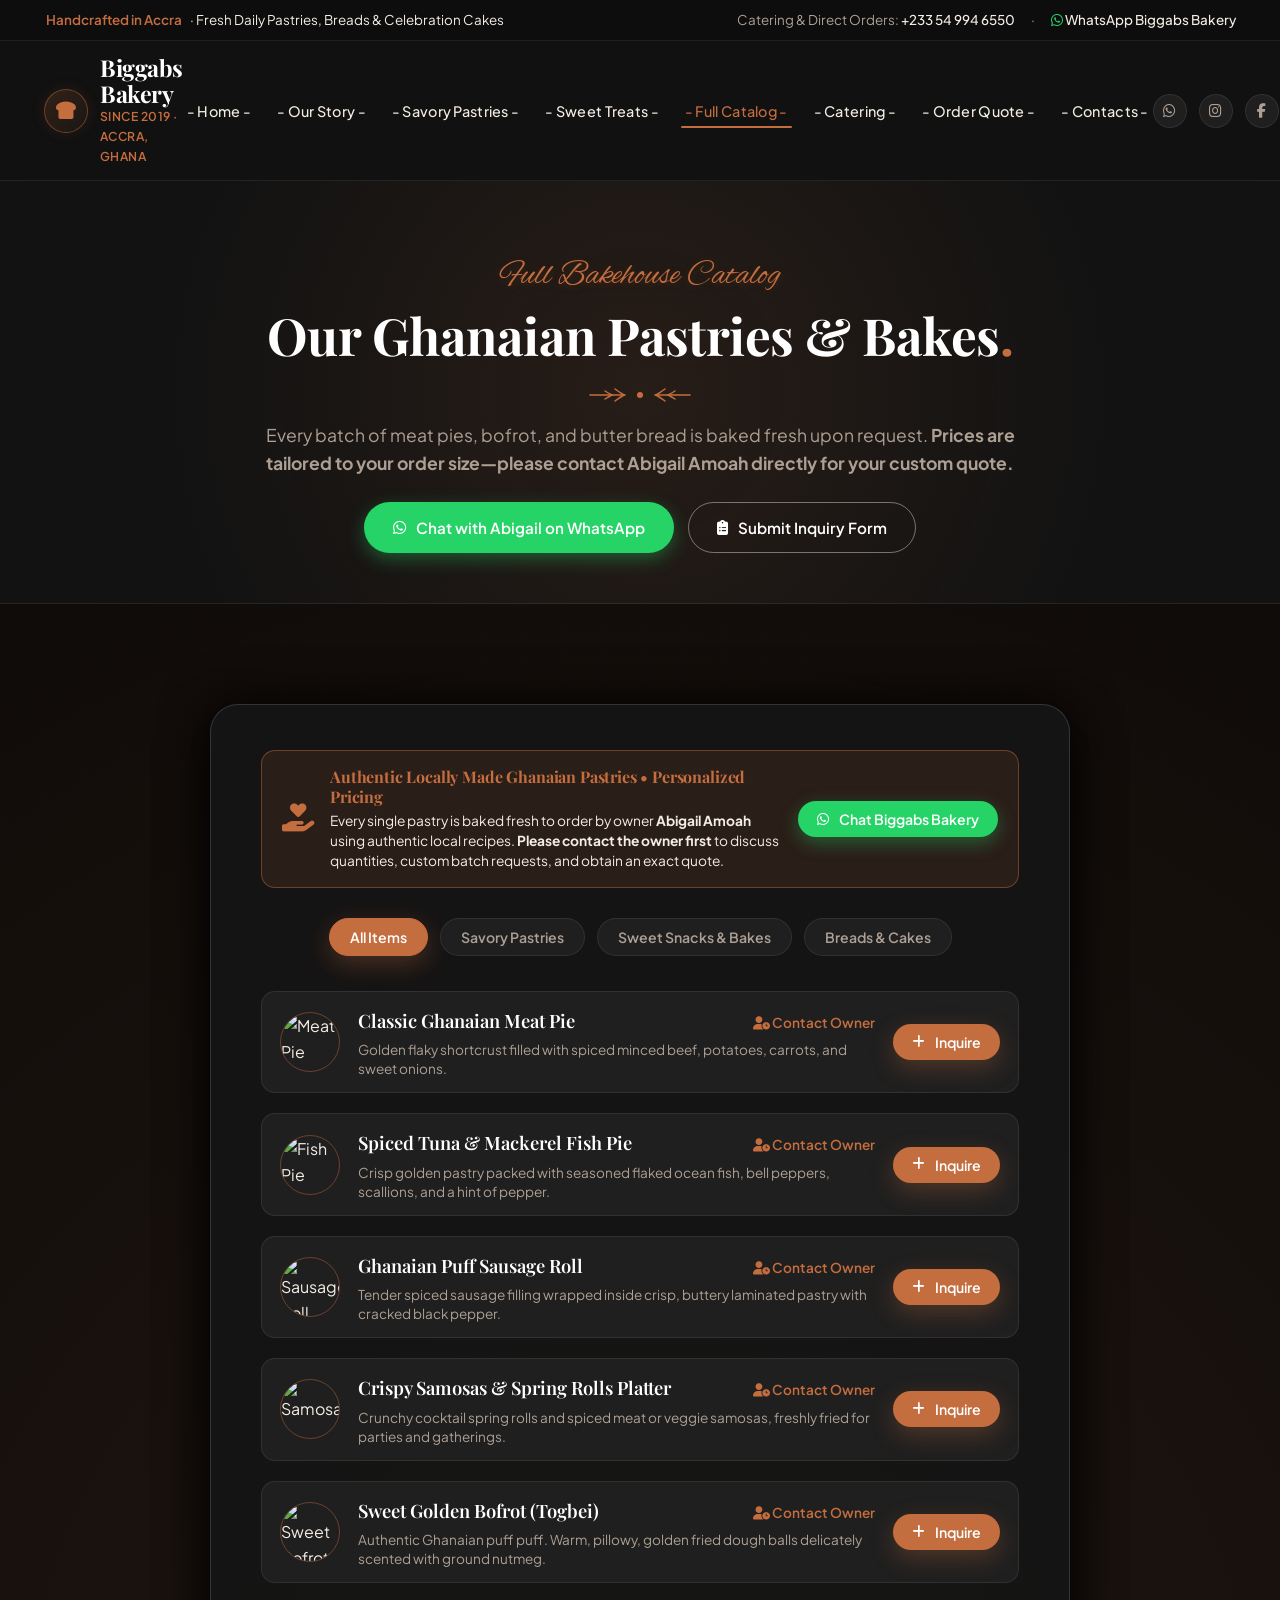
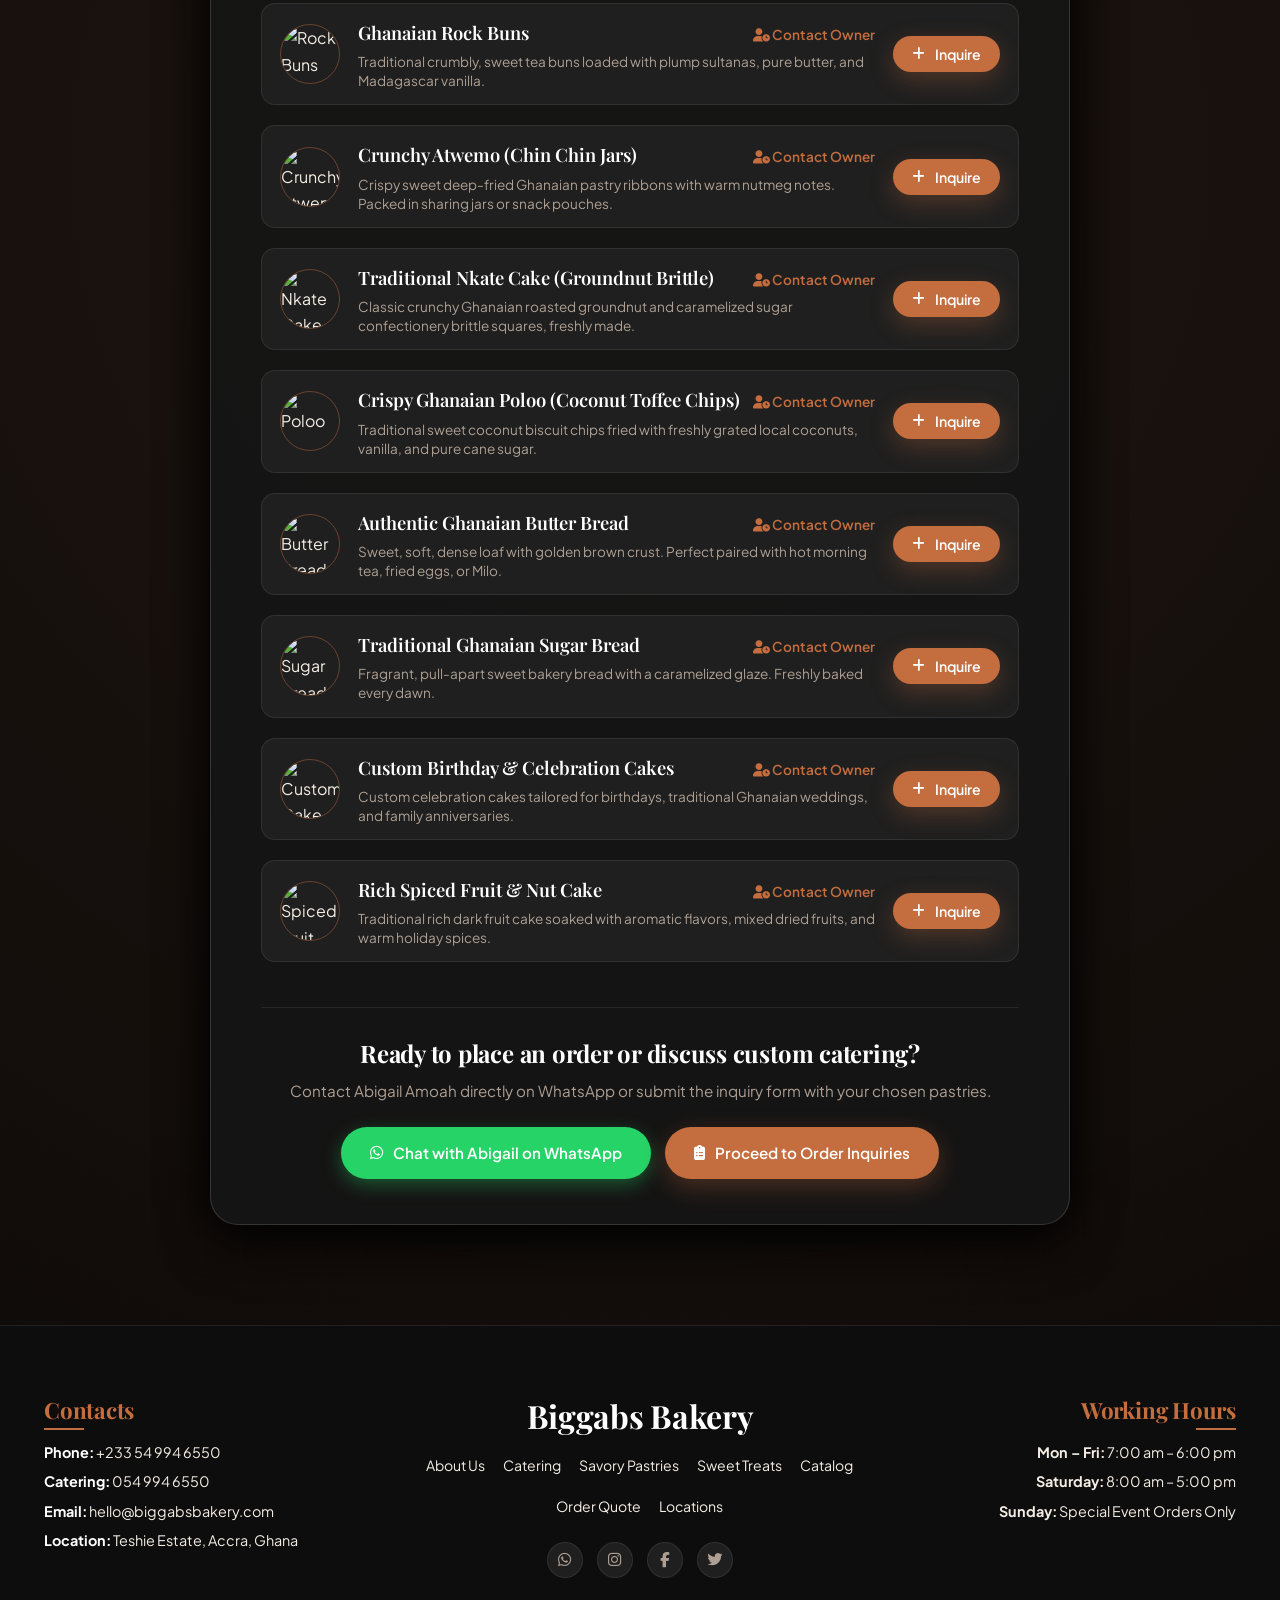
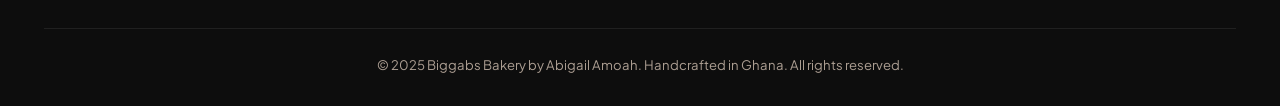
==== commit b2de9608: "Biggabs" ====
--- a/Menu.html
+++ b/Menu.html
@@ -4,7 +4,7 @@
 <head>
     <meta charset="UTF-8">
     <meta name="viewport" content="width=device-width, initial-scale=1.0">
-    <title>Extended Ghanaian Pastry Menu — Abi's Bakery</title>
+    <title>Extended Ghanaian Pastry Menu — Biggabs Bakery</title>
     <meta name="description"
         content="Explore our full collection of authentic Ghanaian meat pies, sweet golden bofrot, butter bread, rock buns, and custom celebration cakes by Abigail Amoah in Accra, Ghana.">
 
@@ -42,7 +42,7 @@
                 <span>Catering &amp; Direct Orders: <a href="tel:+233549946550">+233 54 994 6550</a></span>
                 <span>·</span>
                 <a href="https://wa.me/233549946550" target="_blank" rel="noopener noreferrer">
-                    <i class="fab fa-whatsapp" style="color: #25d366;"></i> WhatsApp Abi
+                    <i class="fab fa-whatsapp" style="color: #25d366;"></i> WhatsApp Biggabs Bakery
                 </a>
             </div>
         </div>
@@ -51,12 +51,12 @@
     <!-- Header Navigation -->
     <header id="main-header">
         <div class="container">
-            <a href="index.html" class="logo" aria-label="Abi's Bakery Home">
+            <a href="index.html" class="logo" aria-label="Biggabs Bakery Home">
                 <div class="logo-icon">
                     <i class="fas fa-bread-slice"></i>
                 </div>
                 <div class="logo-text">
-                    <h1>Abi's Bakery</h1>
+                    <h1>Biggabs Bakery</h1>
                     <p>Since 2019 · Accra, Ghana</p>
                 </div>
             </a>
@@ -69,7 +69,7 @@
                             <i class="fas fa-bread-slice"></i>
                         </div>
                         <div class="logo-text">
-                            <h3>Abi's Bakery</h3>
+                            <h3>Biggabs Bakery</h3>
                             <p>Handmade in Ghana</p>
                         </div>
                     </div>
@@ -174,7 +174,7 @@
                     </div>
                     <button type="button" class="btn btn-whatsapp btn-sm"
                         onclick="openWhatsAppInquiry('', '', 'Hello Abigail, I am contacting you first regarding pastry pricing and availability')">
-                        <i class="fab fa-whatsapp"></i> Chat Abi
+                        <i class="fab fa-whatsapp"></i> Chat Biggabs Bakery
                     </button>
                 </div>
 
@@ -483,13 +483,13 @@
                     <h3>Contacts</h3>
                     <p class="footer-contact-item"><strong>Phone:</strong> <a href="tel:+233549946550">+233 54 994 6550</a></p>
                     <p class="footer-contact-item"><strong>Catering:</strong> <a href="tel:0549946550">054 994 6550</a></p>
-                    <p class="footer-contact-item"><strong>Email:</strong> <a href="mailto:hello@abisbakery.com">hello@abisbakery.com</a></p>
+                    <p class="footer-contact-item"><strong>Email:</strong> <a href="mailto:hello@biggabsbakery.com">hello@biggabsbakery.com</a></p>
                     <p class="footer-contact-item"><strong>Location:</strong> Teshie Estate, Accra, Ghana</p>
                 </div>
 
                 <!-- Center: Brand, Links & Socials -->
                 <div class="footer-col-center">
-                    <h2>Abi's Bakery</h2>
+                    <h2>Biggabs Bakery</h2>
                     <div class="footer-nav-links">
                         <a href="index.html#about">About Us</a>
                         <a href="index.html#catering">Catering</a>
@@ -525,7 +525,7 @@
             </div>
 
             <div class="footer-bottom">
-                <p>&copy; 2025 Abi's Bakery by Abigail Amoah. Handcrafted in Ghana. All rights reserved.</p>
+                <p>&copy; 2025 Biggabs Bakery by Abigail Amoah. Handcrafted in Ghana. All rights reserved.</p>
             </div>
         </div>
     </footer>
--- a/styles.css
+++ b/styles.css
@@ -1,5 +1,5 @@
 /* ==========================================================================
-   ABI'S BAKERY - MASTER STYLESHEET
+   BIGGABS BAKERY - MASTER STYLESHEET
    Dark Luxury Artisanal Theme (Matching Video Aesthetic)
    Locally Made Ghanaian Pastries · Handmade by Abigail Amoah
    ========================================================================== */
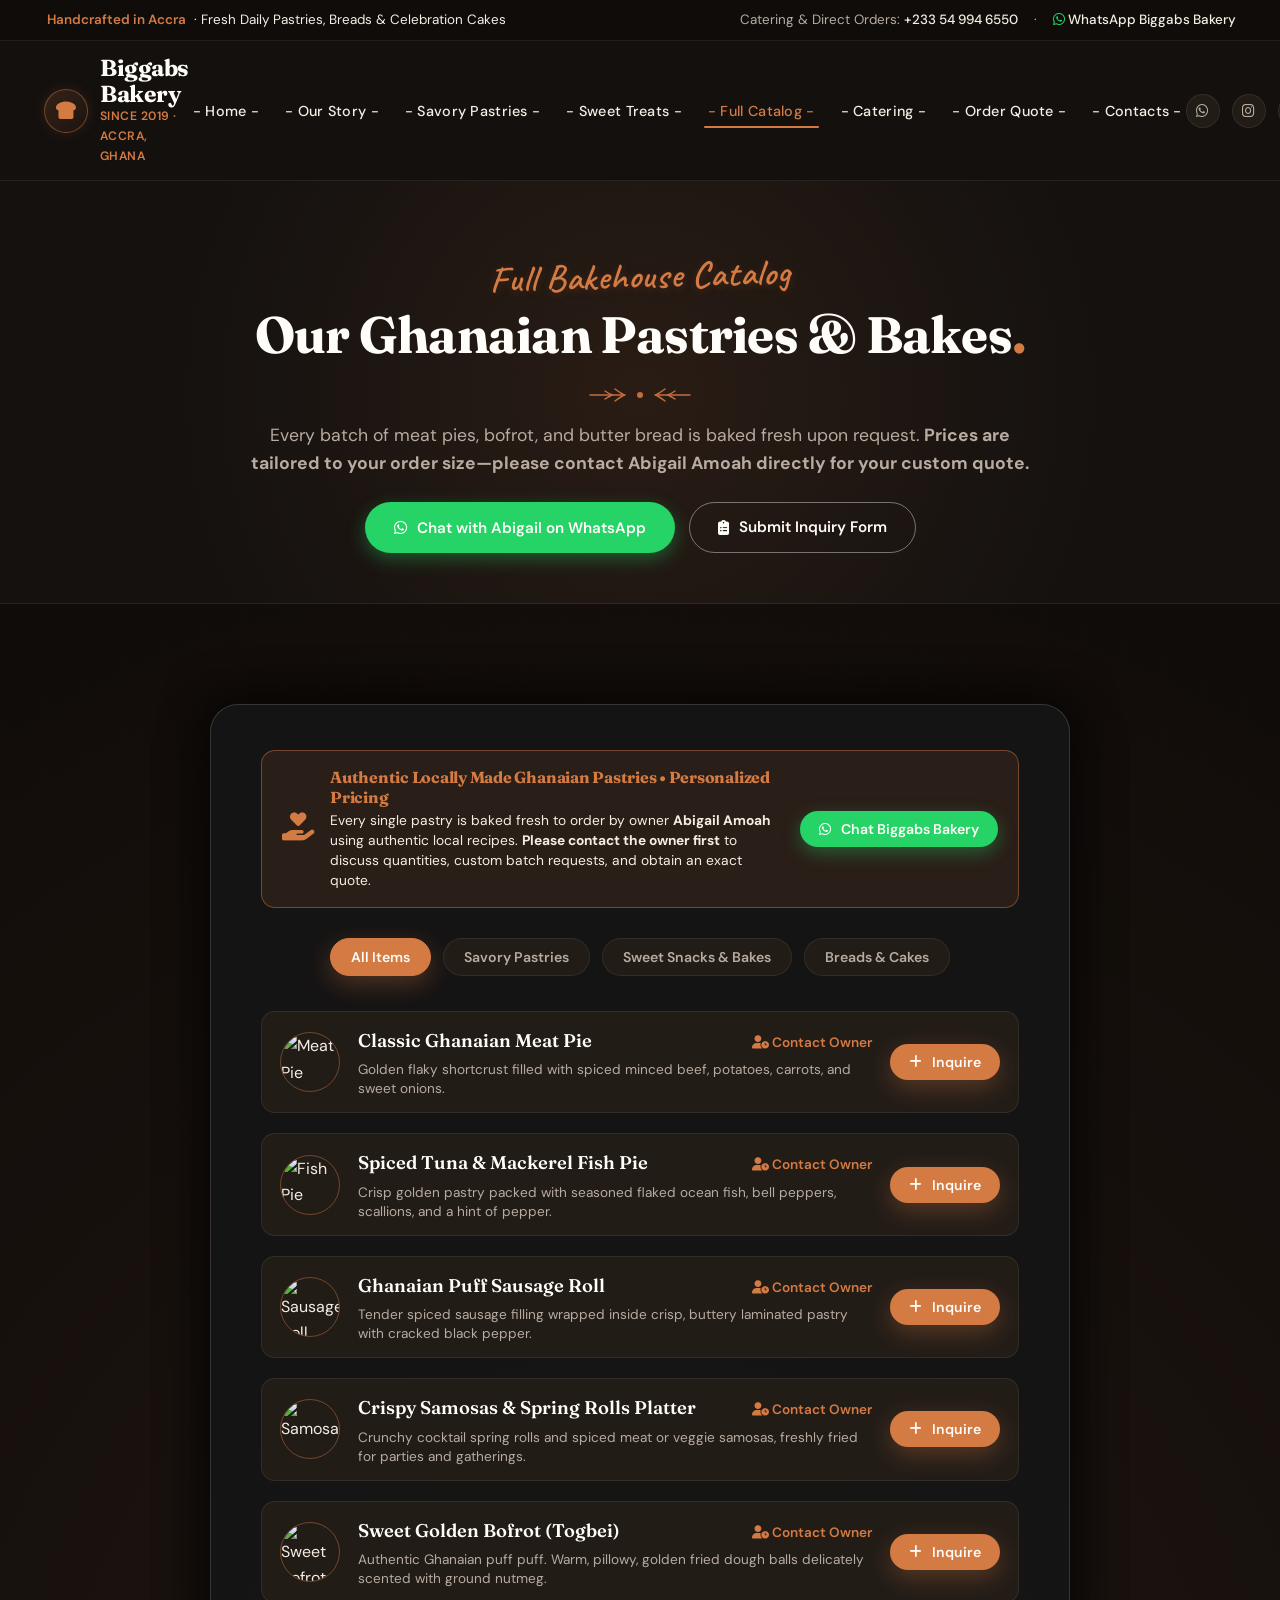
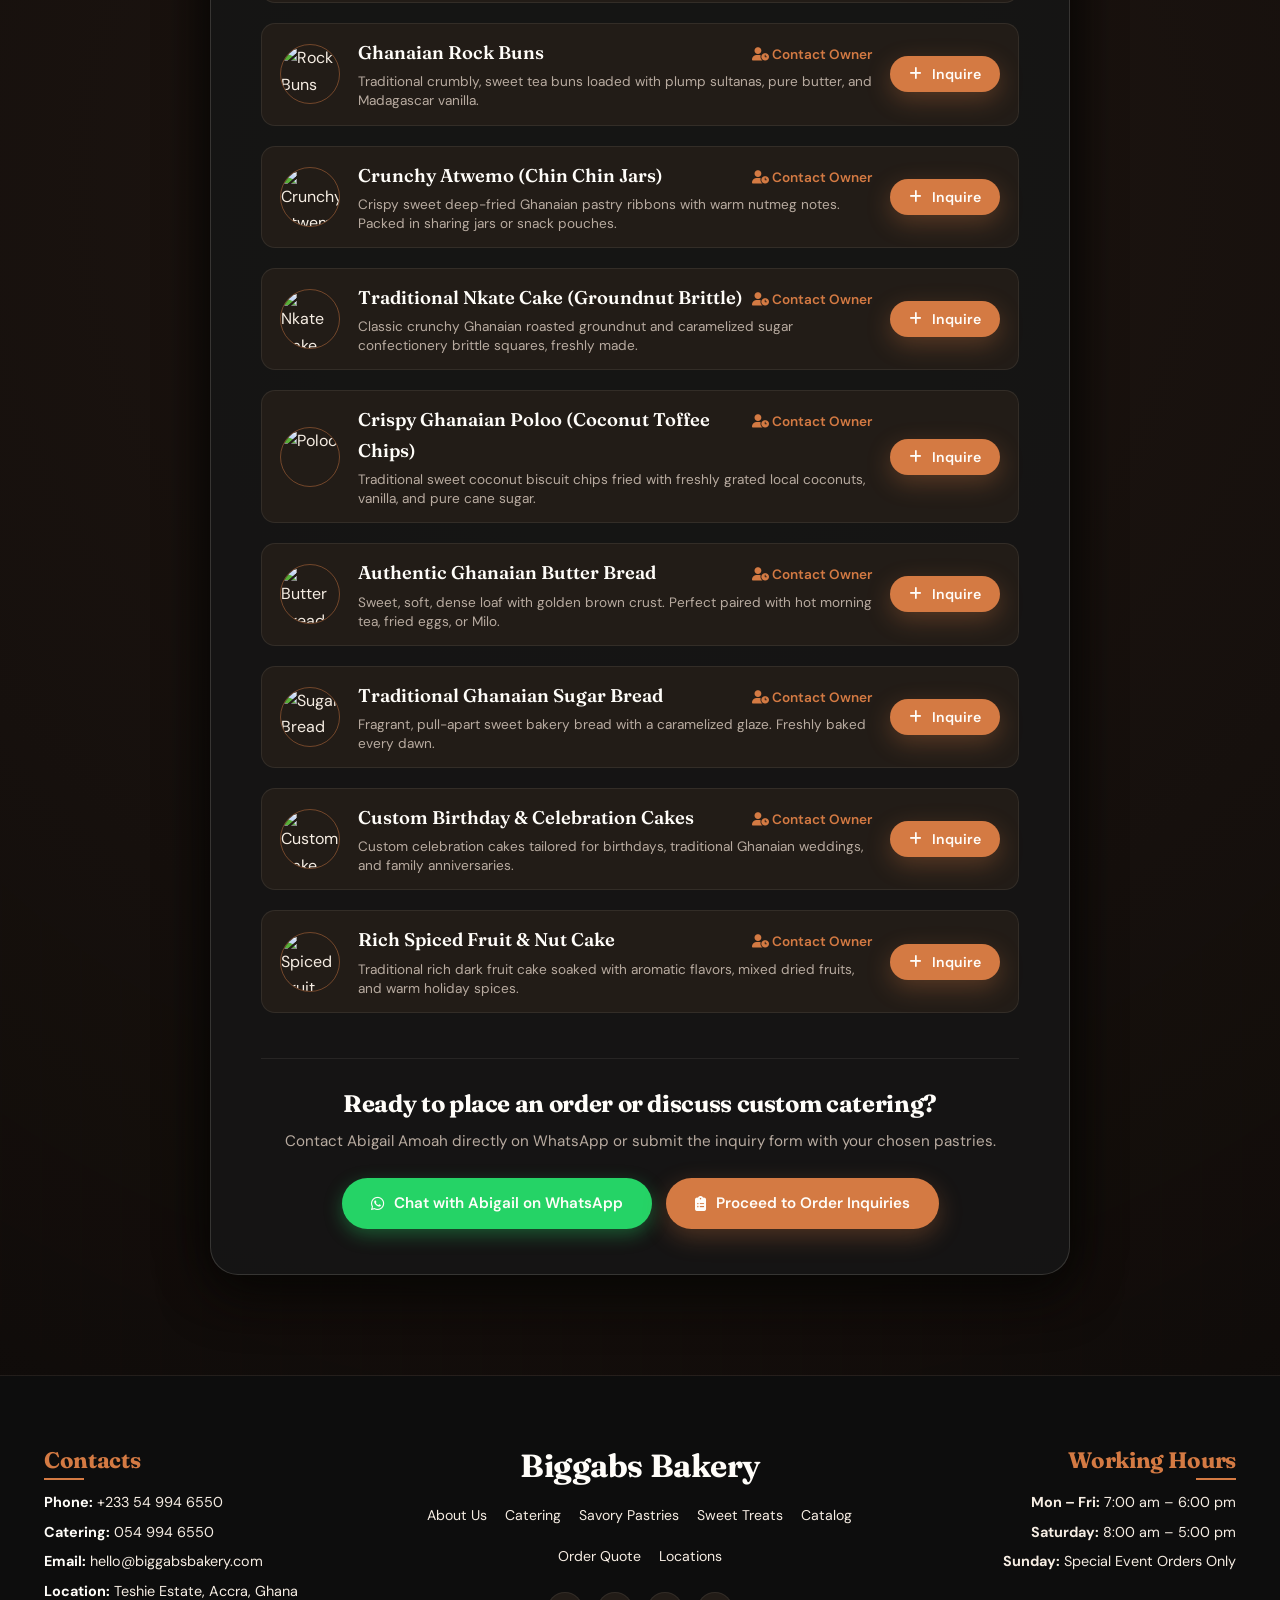
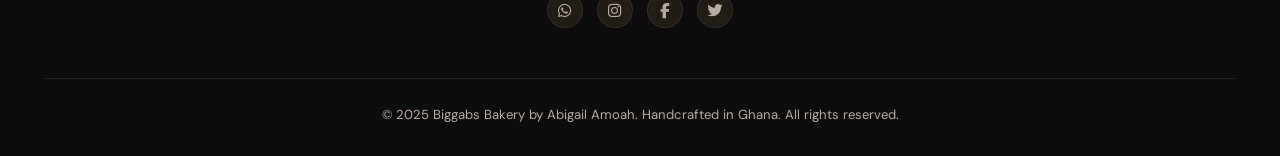
==== commit 22b16a34: "Updates font" ====
--- a/Menu.html
+++ b/Menu.html
@@ -12,11 +12,11 @@
     <link rel="icon" type="image/svg+xml"
         href="data:image/svg+xml,<svg xmlns='http://www.w3.org/2000/svg' viewBox='0 0 100 100'><text y='.9em' font-size='90'>🥐</text></svg>">
 
-    <!-- Google Fonts -->
+    <!-- Google Fonts: Fraunces (warm artisanal bakery serif), DM Sans (refined body), Caveat (natural handcrafted baker script) -->
     <link rel="preconnect" href="https://fonts.googleapis.com">
     <link rel="preconnect" href="https://fonts.gstatic.com" crossorigin>
     <link
-        href="https://fonts.googleapis.com/css2?family=Alex+Brush&family=Playfair+Display:ital,wght@0,400;0,600;0,700;0,800;1,400;1,600&family=Plus+Jakarta+Sans:wght@300;400;500;600;700&display=swap"
+        href="https://fonts.googleapis.com/css2?family=Caveat:wght@500;600;700&family=DM+Sans:ital,opsz,wght@0,9..40,300;0,9..40,400;0,9..40,500;0,9..40,600;0,9..40,700;1,9..40,400&family=Fraunces:ital,opsz,wght@0,9..144,400;0,9..144,600;0,9..144,700;0,9..144,800;1,9..144,400;1,9..144,600&display=swap"
         rel="stylesheet">
 
     <!-- Font Awesome Icons -->
@@ -136,7 +136,7 @@
         <div class="container">
             <div style="max-width: 780px; margin: 0 auto;">
                 <span class="cursive-eyebrow">Full Bakehouse Catalog</span>
-                <h1 style="font-size: 3.2rem; color: var(--text-white); margin-bottom: 16px;">Our Ghanaian Pastries &amp; Bakes<span class="period">.</span></h1>
+                <h1 class="menu-hero-title" style="font-size: clamp(2rem, 5.5vw, 3.2rem); color: var(--text-white); margin-bottom: 16px;">Our Ghanaian Pastries &amp; Bakes<span class="period">.</span></h1>
                 <div class="wheat-divider">
                     <svg class="wheat-icon" viewBox="0 0 120 24" fill="none" xmlns="http://www.w3.org/2000/svg">
                         <path d="M10 12 C 25 12, 35 12, 45 12" stroke="#c46d3e" stroke-width="1.5" stroke-linecap="round"/>
--- a/styles.css
+++ b/styles.css
@@ -1,33 +1,34 @@
 /* ==========================================================================
    BIGGABS BAKERY - MASTER STYLESHEET
-   Dark Luxury Artisanal Theme (Matching Video Aesthetic)
+   Warm Dark Artisanal Theme (Handcrafted Bakehouse Aesthetic)
    Locally Made Ghanaian Pastries · Handmade by Abigail Amoah
    ========================================================================== */
 
-@import url('https://fonts.googleapis.com/css2?family=Alex+Brush&family=Playfair+Display:ital,wght@0,400;0,600;0,700;0,800;1,400;1,600&family=Plus+Jakarta+Sans:wght@300;400;500;600;700&display=swap');
+@import url('https://fonts.googleapis.com/css2?family=Caveat:wght@500;600;700&family=DM+Sans:ital,opsz,wght@0,9..40,300;0,9..40,400;0,9..40,500;0,9..40,600;0,9..40,700;1,9..40,400&family=Fraunces:ital,opsz,wght@0,9..144,400;0,9..144,600;0,9..144,700;0,9..144,800;1,9..144,400;1,9..144,600&display=swap');
 
 /* --- Design Tokens & Color System --- */
 :root {
-    --bg-main: #121212;
-    --bg-surface: #171717;
-    --bg-card: #1f1f1f;
-    --bg-card-elevated: #252525;
-    --bg-card-hover: #2a2a2a;
+    /* Warm dark bakery roast palette (rich espresso, dark cocoa & golden crust tones) */
+    --bg-main: #14110f;
+    --bg-surface: #1b1613;
+    --bg-card: #221c17;
+    --bg-card-elevated: #2c241e;
+    --bg-card-hover: #352b24;
     
-    --border-subtle: rgba(255, 255, 255, 0.08);
-    --border-medium: rgba(255, 255, 255, 0.14);
-    --border-copper: rgba(196, 109, 62, 0.45);
+    --border-subtle: rgba(246, 237, 227, 0.08);
+    --border-medium: rgba(246, 237, 227, 0.15);
+    --border-copper: rgba(212, 122, 67, 0.45);
     
-    --copper: #c46d3e;
-    --copper-hover: #db7d4c;
-    --copper-dark: #9e4f25;
-    --copper-subtle: rgba(196, 109, 62, 0.12);
-    --copper-glow: rgba(196, 109, 62, 0.25);
+    --copper: #d47a43;
+    --copper-hover: #e38a52;
+    --copper-dark: #a85827;
+    --copper-subtle: rgba(212, 122, 67, 0.14);
+    --copper-glow: rgba(212, 122, 67, 0.22);
     
-    --text-white: #ffffff;
-    --text-cream: #f4ede4;
-    --text-muted: #ad9f93;
-    --text-dim: #736860;
+    --text-white: #fffdf9;
+    --text-cream: #f6ede3;
+    --text-muted: #b8aba0;
+    --text-dim: #7d7268;
     
     --whatsapp: #25d366;
     --whatsapp-dark: #128c7e;
@@ -35,9 +36,9 @@
     --success: #2e7d32;
     --error: #d32f2f;
 
-    --font-cursive: 'Alex Brush', cursive;
-    --font-heading: 'Playfair Display', Georgia, serif;
-    --font-body: 'Plus Jakarta Sans', -apple-system, BlinkMacSystemFont, 'Segoe UI', Roboto, sans-serif;
+    --font-cursive: 'Caveat', cursive, handwriting;
+    --font-heading: 'Fraunces', Georgia, serif;
+    --font-body: 'DM Sans', -apple-system, BlinkMacSystemFont, 'Segoe UI', sans-serif;
     
     --radius-sm: 8px;
     --radius-md: 14px;
@@ -45,10 +46,10 @@
     --radius-xl: 28px;
     --radius-full: 9999px;
     
-    --shadow-sm: 0 4px 14px rgba(0, 0, 0, 0.35);
-    --shadow-md: 0 10px 30px rgba(0, 0, 0, 0.5);
-    --shadow-lg: 0 20px 50px rgba(0, 0, 0, 0.65);
-    --shadow-copper: 0 8px 24px rgba(196, 109, 62, 0.3);
+    --shadow-sm: 0 4px 14px rgba(10, 8, 6, 0.45);
+    --shadow-md: 0 10px 30px rgba(10, 8, 6, 0.6);
+    --shadow-lg: 0 20px 50px rgba(10, 8, 6, 0.75);
+    --shadow-copper: 0 8px 24px rgba(212, 122, 67, 0.3);
     
     --transition: all 0.28s cubic-bezier(0.4, 0, 0.2, 1);
 }
@@ -65,6 +66,7 @@
     font-size: 16px;
     background-color: var(--bg-main);
     color: var(--text-cream);
+    overflow-x: hidden;
 }
 
 section[id],
@@ -80,17 +82,21 @@
     line-height: 1.65;
     -webkit-font-smoothing: antialiased;
     overflow-x: hidden;
+    width: 100%;
 }
 
 body.menu-open {
     overflow: hidden;
+    touch-action: none;
 }
 
 h1, h2, h3, h4, h5, h6 {
     font-family: var(--font-heading);
+    font-optical-sizing: auto;
     color: var(--text-white);
     line-height: 1.25;
-    letter-spacing: -0.01em;
+    letter-spacing: -0.015em;
+    font-weight: 700;
 }
 
 p {
@@ -124,16 +130,18 @@
     font-weight: 700;
 }
 
-/* Cursive Eyebrow Subtitles */
+/* Cursive Eyebrow Subtitles - Natural Handcrafted Baker's Script */
 .cursive-eyebrow {
     display: inline-block;
     font-family: var(--font-cursive);
     color: var(--copper);
-    font-size: 2.1rem;
-    font-weight: 400;
-    line-height: 1.2;
+    font-size: 2.3rem;
+    font-weight: 600;
+    line-height: 1.1;
     margin-bottom: 6px;
-    text-shadow: 0 2px 8px rgba(196, 109, 62, 0.2);
+    letter-spacing: 0.02em;
+    transform: rotate(-1.5deg);
+    text-shadow: 0 2px 10px rgba(212, 122, 67, 0.2);
 }
 
 /* Section Header & Wheat Divider Motif */
@@ -276,7 +284,7 @@
    TOP NOTIFICATION BAR
    ========================================================================== */
 .top-bar {
-    background: #0d0d0d;
+    background: #0f0c0a;
     border-bottom: 1px solid var(--border-subtle);
     padding: 9px 0;
     font-size: 0.84rem;
@@ -326,8 +334,8 @@
     top: 0;
     left: 0;
     width: 100%;
-    z-index: 1020;
-    background: rgba(18, 18, 18, 0.94);
+    z-index: 1040;
+    background: rgba(20, 17, 15, 0.95);
     backdrop-filter: blur(14px);
     -webkit-backdrop-filter: blur(14px);
     border-bottom: 1px solid var(--border-subtle);
@@ -337,8 +345,14 @@
 
 #main-header.scrolled {
     padding: 10px 0;
-    background: rgba(15, 15, 15, 0.98);
+    background: rgba(18, 15, 13, 0.98);
     box-shadow: var(--shadow-md);
+}
+
+body.menu-open #main-header {
+    z-index: 1060;
+    backdrop-filter: none;
+    -webkit-backdrop-filter: none;
 }
 
 #main-header .container {
@@ -497,19 +511,47 @@
     border: none;
     cursor: pointer;
     flex-direction: column;
-    justify-content: space-around;
-    width: 28px;
-    height: 22px;
-    padding: 0;
-    z-index: 1030;
+    justify-content: center;
+    align-items: center;
+    gap: 5px;
+    width: 44px;
+    height: 44px;
+    padding: 10px;
+    border-radius: var(--radius-sm);
+    z-index: 1080;
+    transition: var(--transition);
+    touch-action: manipulation;
+}
+
+.hamburger-btn:hover {
+    background: rgba(255, 255, 255, 0.05);
 }
 
 .hamburger-icon {
-    width: 100%;
+    width: 24px;
     height: 2px;
     background-color: var(--text-white);
     border-radius: 2px;
-    transition: var(--transition);
+    transition: transform 0.3s cubic-bezier(0.4, 0, 0.2, 1),
+                opacity 0.2s ease,
+                background-color 0.3s ease;
+    transform-origin: center;
+}
+
+/* Animated 'X' when active */
+.hamburger-btn.active .hamburger-icon:nth-child(1) {
+    transform: translateY(7px) rotate(45deg);
+    background-color: var(--copper);
+}
+
+.hamburger-btn.active .hamburger-icon:nth-child(2) {
+    opacity: 0;
+    transform: scaleX(0);
+}
+
+.hamburger-btn.active .hamburger-icon:nth-child(3) {
+    transform: translateY(-7px) rotate(-45deg);
+    background-color: var(--copper);
 }
 
 .mobile-drawer-header,
@@ -851,6 +893,8 @@
     padding: 15px 4px 30px 4px;
     scrollbar-width: none;
     -ms-overflow-style: none;
+    scroll-snap-type: x mandatory;
+    -webkit-overflow-scrolling: touch;
 }
 
 .carousel-track::-webkit-scrollbar {
@@ -905,6 +949,7 @@
     transition: var(--transition);
     box-shadow: var(--shadow-sm);
     position: relative;
+    scroll-snap-align: start;
 }
 
 .product-card:hover {
@@ -2299,12 +2344,197 @@
 }
 
 /* ==========================================================================
-   RESPONSIVE DESIGN & MOBILE DRAWER
+   RESPONSIVE DESIGN & MOBILE DRAWER NAVIGATION SYSTEM
    ========================================================================== */
-@media (max-width: 1080px) {
+
+/* --- Clean Up Header for Mid-Sized Laptops & Tablets --- */
+@media (max-width: 1100px) {
+    .header-social-links {
+        display: none;
+    }
+}
+
+/* --- Mobile Drawer Navigation & Tablet Layouts --- */
+@media (max-width: 992px) {
+    /* Header & Stacking Context */
+    #main-header {
+        backdrop-filter: none;
+        -webkit-backdrop-filter: none;
+        background: rgba(20, 17, 15, 0.98);
+    }
+
+    body.menu-open #main-header {
+        z-index: 1060;
+    }
+
+    .nav-list,
+    .header-social-links,
+    .header-actions .btn-sm {
+        display: none;
+    }
+
+    .hamburger-btn {
+        display: flex;
+    }
+
+    /* Mobile Drawer */
+    .main-nav {
+        position: fixed;
+        top: 0;
+        right: -100%;
+        width: min(340px, 86vw);
+        height: 100vh;
+        height: 100dvh;
+        background: var(--bg-surface);
+        border-left: 1px solid var(--border-medium);
+        box-shadow: -10px 0 40px rgba(0, 0, 0, 0.75);
+        z-index: 1070;
+        transition: right 0.35s cubic-bezier(0.16, 1, 0.3, 1);
+        display: flex;
+        flex-direction: column;
+        padding: max(20px, env(safe-area-inset-top)) 20px max(24px, env(safe-area-inset-bottom)) 20px;
+        overflow-y: auto;
+        -webkit-overflow-scrolling: touch;
+    }
+
+    .main-nav.active {
+        right: 0;
+    }
+
+    .mobile-drawer-header {
+        display: flex;
+        justify-content: space-between;
+        align-items: center;
+        padding-bottom: 18px;
+        border-bottom: 1px solid var(--border-subtle);
+        margin-bottom: 16px;
+    }
+
+    .mobile-drawer-header .logo {
+        display: flex;
+        align-items: center;
+        gap: 10px;
+    }
+
+    .mobile-drawer-header .logo-icon {
+        width: 38px;
+        height: 38px;
+        font-size: 1.1rem;
+    }
+
+    .mobile-drawer-header .logo-text h3 {
+        font-size: 1.25rem;
+        color: var(--text-white);
+        margin: 0;
+    }
+
+    .mobile-drawer-header .logo-text p {
+        font-size: 0.74rem;
+        color: var(--copper);
+        margin: 0;
+    }
+
+    .drawer-close-btn {
+        background: rgba(255, 255, 255, 0.05);
+        border: 1px solid var(--border-subtle);
+        border-radius: var(--radius-sm);
+        color: var(--text-cream);
+        font-size: 1.8rem;
+        line-height: 1;
+        width: 42px;
+        height: 42px;
+        display: flex;
+        align-items: center;
+        justify-content: center;
+        cursor: pointer;
+        transition: var(--transition);
+    }
+
+    .drawer-close-btn:hover {
+        background: var(--copper);
+        color: var(--text-white);
+        border-color: var(--copper);
+    }
+
+    .main-nav .nav-list {
+        display: flex;
+        flex-direction: column;
+        align-items: stretch;
+        gap: 6px;
+        width: 100%;
+        margin-bottom: 20px;
+    }
+
+    .main-nav .nav-list a {
+        font-size: 1.02rem;
+        font-weight: 500;
+        color: var(--text-cream);
+        width: 100%;
+        padding: 11px 14px;
+        border-radius: var(--radius-sm);
+        display: flex;
+        align-items: center;
+        justify-content: space-between;
+        transition: var(--transition);
+        border: 1px solid transparent;
+        white-space: normal;
+    }
+
+    .main-nav .nav-list a:hover {
+        background: rgba(212, 122, 67, 0.1);
+        color: var(--copper);
+        padding-left: 18px;
+    }
+
+    .main-nav .nav-list a.active {
+        background: rgba(212, 122, 67, 0.16);
+        color: var(--copper);
+        border-color: var(--border-copper);
+        font-weight: 600;
+    }
+
+    .main-nav .nav-list a.active::after {
+        display: none;
+    }
+
+    .mobile-drawer-footer {
+        display: flex;
+        flex-direction: column;
+        gap: 12px;
+        margin-top: auto;
+        padding-top: 18px;
+        border-top: 1px solid var(--border-subtle);
+    }
+
+    .mobile-drawer-footer .btn {
+        width: 100%;
+        justify-content: center;
+    }
+
+    /* Mobile Backdrop Overlay */
+    .mobile-nav-overlay {
+        position: fixed;
+        inset: 0;
+        background: rgba(8, 6, 5, 0.75);
+        backdrop-filter: blur(5px);
+        -webkit-backdrop-filter: blur(5px);
+        z-index: 1050;
+        opacity: 0;
+        visibility: hidden;
+        pointer-events: none;
+        transition: opacity 0.3s ease, visibility 0.3s ease;
+    }
+
+    .mobile-nav-overlay.active {
+        opacity: 1;
+        visibility: visible;
+        pointer-events: auto;
+    }
+
+    /* Grids & Structure for Tablets */
     .hero-wrapper {
         grid-template-columns: 1fr;
-        gap: 40px;
+        gap: 36px;
         text-align: center;
     }
 
@@ -2328,31 +2558,23 @@
 
     .about-grid-3col {
         grid-template-columns: 1fr;
-        gap: 35px;
+        gap: 32px;
     }
 
     .about-showcase-card {
-        max-width: 450px;
+        max-width: 480px;
         margin: 0 auto;
-    }
-
-    .stats-grid {
-        grid-template-columns: repeat(2, 1fr);
-        gap: 30px;
-    }
-
-    .steps-grid {
-        grid-template-columns: repeat(2, 1fr);
-        gap: 30px;
     }
 
     .order-layout {
         grid-template-columns: 1fr;
+        gap: 32px;
     }
 
     .footer-grid-3col {
         grid-template-columns: 1fr;
         text-align: center;
+        gap: 32px;
     }
 
     .footer-col-contacts h3::after,
@@ -2367,144 +2589,294 @@
     }
 }
 
-@media (max-width: 860px) {
-    .nav-list,
-    .header-social-links,
-    .header-actions .btn-sm {
-        display: none;
-    }
-
-    .hamburger-btn {
-        display: flex;
-    }
-
-    /* Mobile Drawer */
-    .main-nav {
-        position: fixed;
-        top: 0;
-        right: -100%;
-        width: 320px;
-        height: 100vh;
-        background: #141414;
-        border-left: 1px solid var(--border-subtle);
-        z-index: 1040;
-        transition: right 0.35s cubic-bezier(0.4, 0, 0.2, 1);
-        display: flex;
-        flex-direction: column;
-        padding: 24px;
-        overflow-y: auto;
-    }
-
-    .main-nav.active {
-        right: 0;
-    }
-
-    .mobile-drawer-header {
-        display: flex;
-        justify-content: space-between;
-        align-items: center;
-        padding-bottom: 20px;
-        border-bottom: 1px solid var(--border-subtle);
-        margin-bottom: 20px;
-    }
-
-    .drawer-close-btn {
-        background: transparent;
-        border: none;
-        color: var(--text-white);
-        font-size: 2rem;
-        cursor: pointer;
-    }
-
-    .main-nav .nav-list {
-        display: flex;
-        flex-direction: column;
-        align-items: flex-start;
-        gap: 16px;
+/* --- Mobile Tablets & Large Phones --- */
+@media (max-width: 768px) {
+    #home,
+    #about,
+    .carousel-section,
+    #steps,
+    .wood-bg,
+    #catering,
+    #recipes,
+    #testimonials,
+    #order,
+    #locations {
+        padding: 60px 0;
+    }
+
+    .top-bar-left,
+    .top-bar-right {
+        justify-content: center;
         width: 100%;
-    }
-
-    .main-nav .nav-list a {
-        font-size: 1.05rem;
-        width: 100%;
-        padding: 8px 0;
-    }
-
-    .mobile-drawer-footer {
-        display: flex;
-        flex-direction: column;
-        gap: 12px;
-        margin-top: auto;
-        padding-top: 24px;
-        border-top: 1px solid var(--border-subtle);
-    }
-
-    .mobile-nav-overlay {
-        position: fixed;
-        inset: 0;
-        background: rgba(0, 0, 0, 0.7);
-        backdrop-filter: blur(4px);
-        z-index: 1035;
-        opacity: 0;
-        visibility: hidden;
-        transition: opacity 0.3s ease;
-    }
-
-    .mobile-nav-overlay.active {
-        opacity: 1;
-        visibility: visible;
-    }
-
-    .event-split-card,
-    .event-split-card.reverse {
-        grid-template-columns: 1fr;
-    }
-
-    .event-text-wrap {
-        padding: 25px;
+        text-align: center;
+        font-size: 0.8rem;
+    }
+
+    .top-bar .container {
+        justify-content: center;
+        gap: 6px;
+    }
+
+    .hero-content h1 {
+        font-size: 2.6rem;
+    }
+
+    .section-header h2 {
+        font-size: 2.2rem;
+    }
+
+    .community-banner h2 {
+        font-size: 2.2rem;
+    }
+
+    .stats-grid {
+        grid-template-columns: repeat(2, 1fr);
+        gap: 20px;
+    }
+
+    .steps-grid {
+        grid-template-columns: repeat(2, 1fr);
+        gap: 24px;
     }
 
     .recipes-grid,
     .testimonials-grid,
     .locations-grid {
         grid-template-columns: 1fr;
+        gap: 24px;
+    }
+
+    .event-split-card,
+    .event-split-card.reverse {
+        grid-template-columns: 1fr;
+    }
+
+    .event-img-wrap {
+        height: 240px;
+    }
+
+    .event-text-wrap {
+        padding: 24px;
+    }
+
+    .carousel-btn {
+        width: 38px;
+        height: 38px;
+        font-size: 0.95rem;
+    }
+
+    .carousel-prev {
+        left: 6px;
+    }
+
+    .carousel-next {
+        right: 6px;
+    }
+
+    .hero-locations {
+        grid-template-columns: 1fr;
+        gap: 14px;
     }
 
     .menu-dark-card {
-        padding: 25px 20px;
+        padding: 30px 20px;
     }
 
     .form-row {
         grid-template-columns: 1fr;
     }
-
-    .hero-locations {
+}
+
+/* --- Small Tablets & Large Phones --- */
+@media (max-width: 600px) {
+    .menu-item-row {
+        flex-wrap: wrap;
+        gap: 12px;
+        padding: 14px;
+    }
+
+    .item-thumb {
+        width: 52px;
+        height: 52px;
+    }
+
+    .item-info {
+        min-width: calc(100% - 70px);
+    }
+
+    .item-top {
+        flex-direction: column;
+        align-items: flex-start;
+        gap: 2px;
+    }
+
+    .item-row-actions {
+        width: 100%;
+        margin-top: 4px;
+    }
+
+    .item-row-actions .btn {
+        width: 100%;
+        justify-content: center;
+    }
+
+    .owner-pricing-notice {
+        padding: 14px;
+        flex-direction: column;
+        align-items: flex-start;
+        gap: 10px;
+    }
+
+    .owner-pricing-notice .btn {
+        width: 100%;
+        justify-content: center;
+    }
+}
+
+/* --- Mobile Phones --- */
+@media (max-width: 480px) {
+    .container {
+        padding: 0 16px;
+    }
+
+    /* Header Compact */
+    .logo-icon {
+        width: 36px;
+        height: 36px;
+        font-size: 1.05rem;
+    }
+
+    .logo-text h1 {
+        font-size: 1.15rem;
+    }
+
+    .logo-text p {
+        font-size: 0.68rem;
+    }
+
+    .cart-indicator {
+        padding: 8px 10px;
+        gap: 6px;
+    }
+
+    .cart-indicator span:not(.cart-badge-count) {
+        display: none;
+    }
+
+    .hero-content h1 {
+        font-size: 2.05rem;
+        line-height: 1.2;
+    }
+
+    .cursive-eyebrow {
+        font-size: 1.9rem;
+    }
+
+    .hero-lead {
+        font-size: 0.95rem;
+    }
+
+    .hero-actions {
+        flex-direction: column;
+        width: 100%;
+    }
+
+    .hero-actions .btn {
+        width: 100%;
+        justify-content: center;
+    }
+
+    .hero-img-wrap {
+        height: 280px;
+    }
+
+    .hero-badge-floating {
+        bottom: 12px;
+        left: 12px;
+        right: 12px;
+        padding: 10px 12px;
+        gap: 10px;
+    }
+
+    .hero-badge-floating .badge-icon {
+        width: 34px;
+        height: 34px;
+        font-size: 0.95rem;
+    }
+
+    .hero-badge-floating h4 {
+        font-size: 0.88rem;
+    }
+
+    .hero-badge-floating p {
+        font-size: 0.72rem;
+    }
+
+    .section-header h2 {
+        font-size: 1.85rem;
+    }
+
+    .section-header p {
+        font-size: 0.92rem;
+    }
+
+    .product-card {
+        flex: 0 0 calc(100vw - 48px);
+        max-width: 310px;
+        padding: 18px;
+    }
+
+    .card-img-wrap {
+        height: 175px;
+    }
+
+    .stat-item h3 {
+        font-size: 2rem;
+    }
+
+    .stats-grid {
         grid-template-columns: 1fr;
-    }
-}
-
-@media (max-width: 480px) {
-    .hero-content h1 {
-        font-size: 2.3rem;
-    }
-
-    .section-header h2 {
-        font-size: 2rem;
-    }
-
-    .community-banner h2 {
-        font-size: 2.2rem;
-    }
-
-    .product-card {
-        flex: 0 0 280px;
-    }
-
-    .stat-item h3 {
-        font-size: 2.4rem;
+        gap: 16px;
     }
 
     .steps-grid {
         grid-template-columns: 1fr;
-    }
-}
+        gap: 20px;
+    }
+
+    .order-form-card,
+    .cart-summary-card {
+        padding: 20px 16px;
+    }
+
+    .modal-container {
+        padding: 22px 16px;
+        width: 95%;
+    }
+
+    .toast-container {
+        left: 16px;
+        right: 16px;
+        bottom: 16px;
+    }
+
+    .toast {
+        min-width: 0;
+        width: 100%;
+    }
+}
+
+/* --- Narrow Screens (e.g. Galaxy Fold, iPhone SE1) --- */
+@media (max-width: 360px) {
+    .hero-content h1 {
+        font-size: 1.85rem;
+    }
+
+    .cursive-eyebrow {
+        font-size: 1.7rem;
+    }
+
+    .product-card {
+        max-width: 275px;
+    }
+}
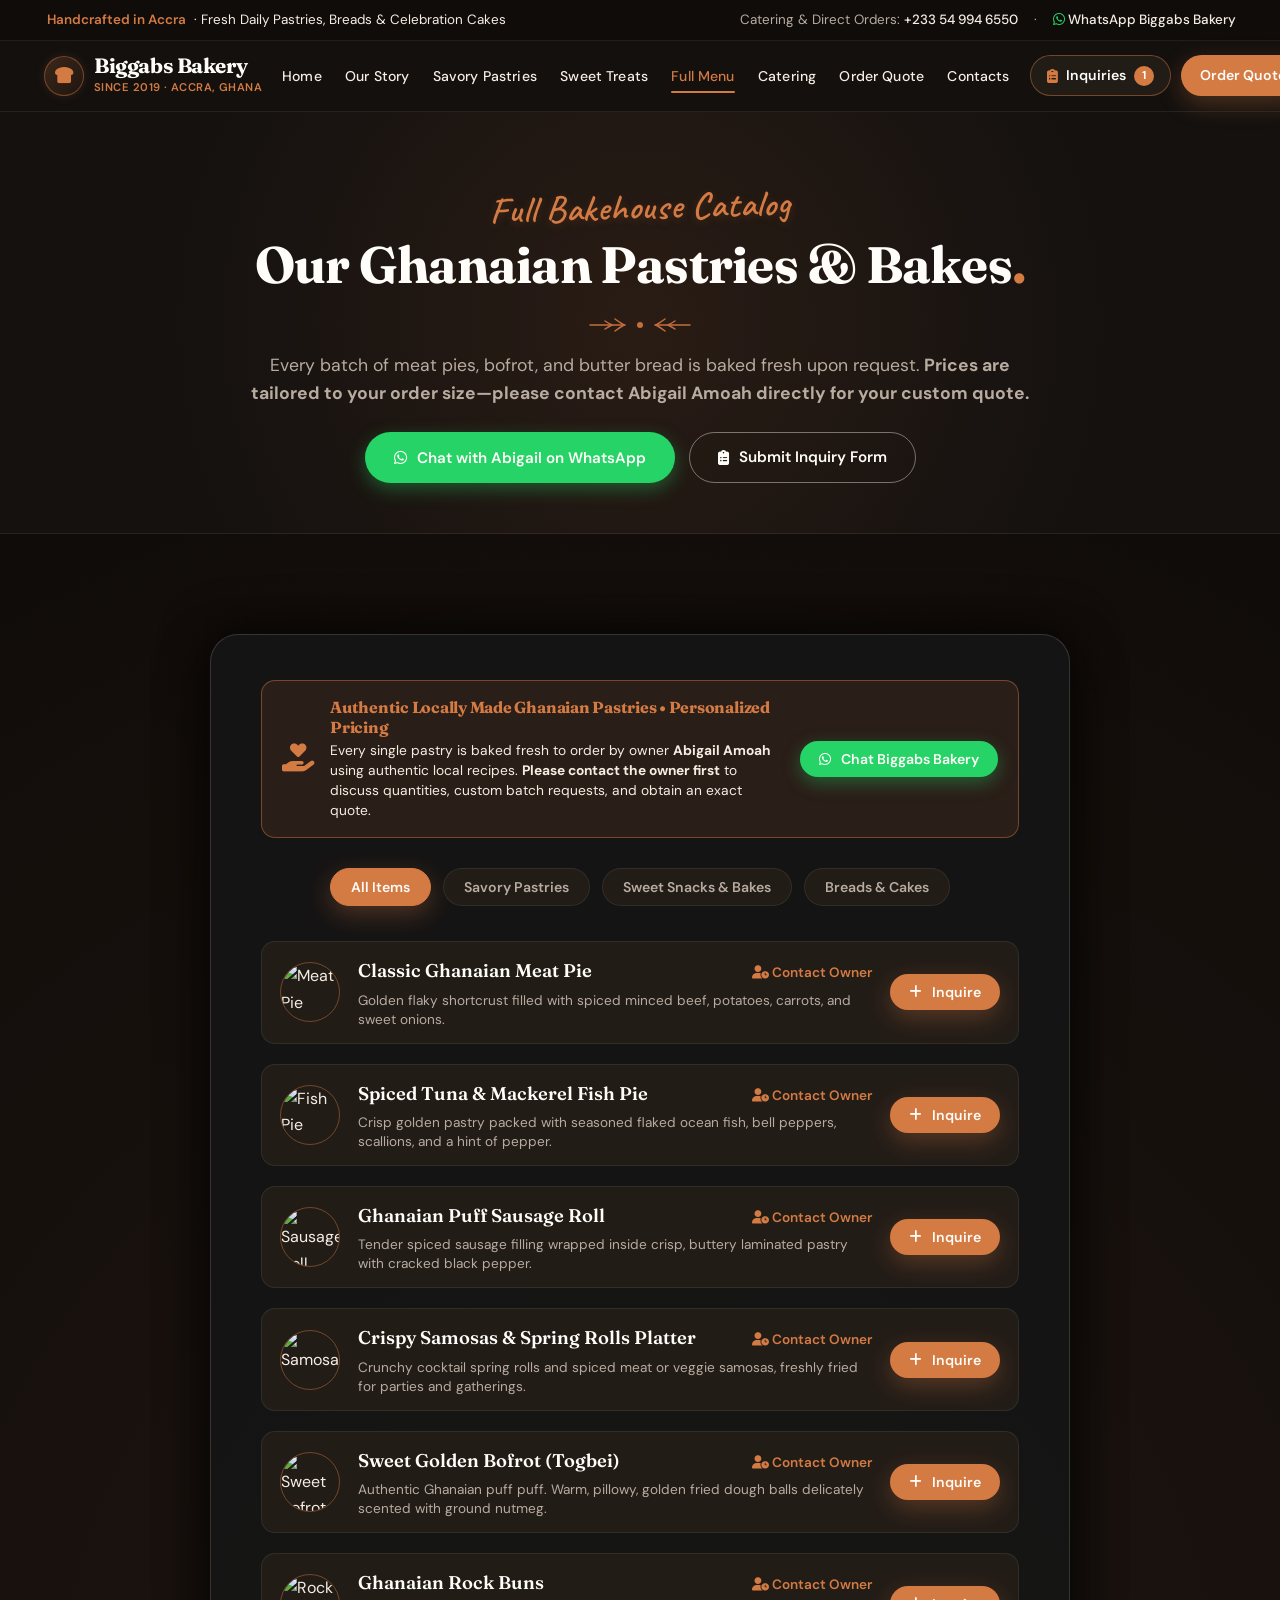
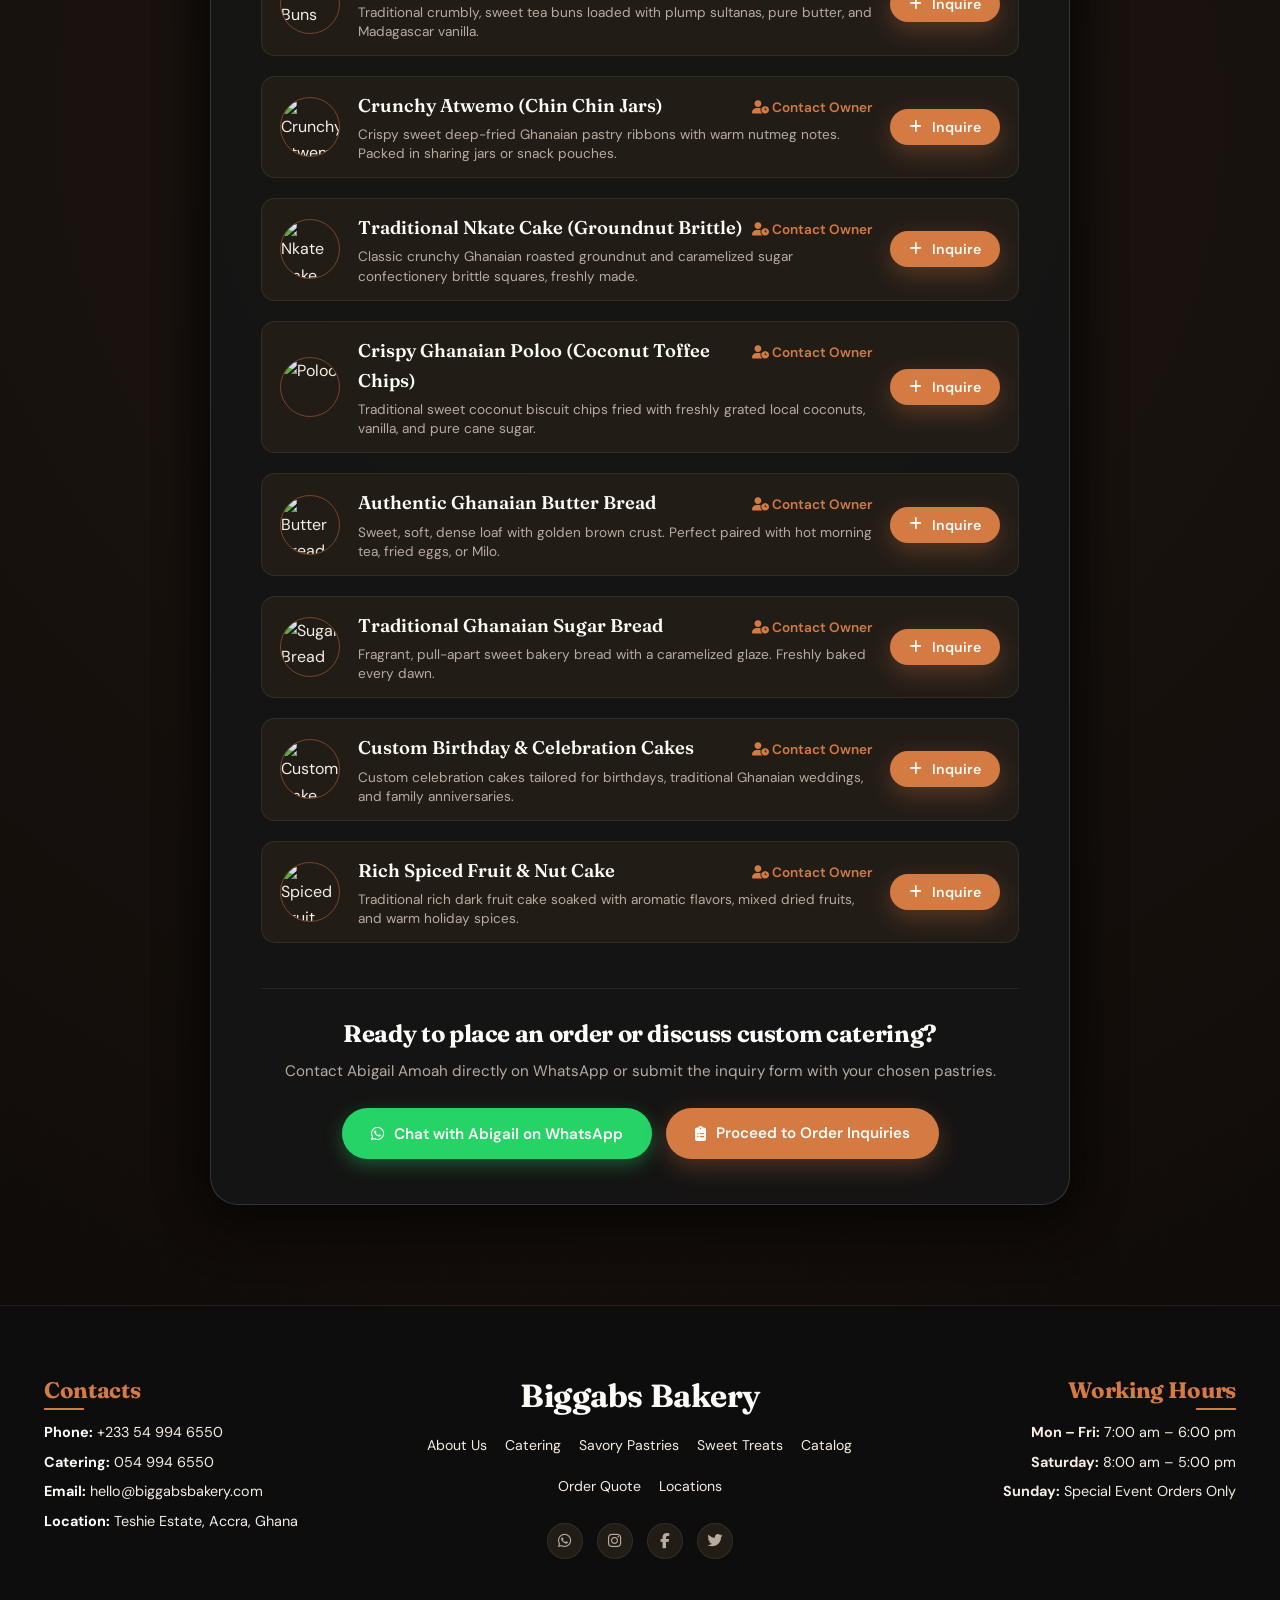
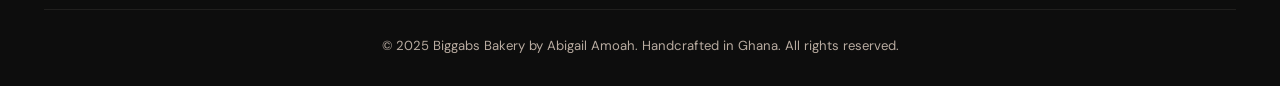
==== commit 125bb5c7: "Second Update" ====
--- a/Menu.html
+++ b/Menu.html
@@ -77,14 +77,14 @@
                 </div>
 
                 <ul class="nav-list">
-                    <li><a href="index.html">- Home -</a></li>
-                    <li><a href="index.html#about">- Our Story -</a></li>
-                    <li><a href="index.html#top-goods">- Savory Pastries -</a></li>
-                    <li><a href="index.html#sweet-treats">- Sweet Treats -</a></li>
-                    <li><a href="Menu.html" class="active">- Full Catalog -</a></li>
-                    <li><a href="index.html#catering">- Catering -</a></li>
-                    <li><a href="index.html#order">- Order Quote -</a></li>
-                    <li><a href="index.html#locations">- Contacts -</a></li>
+                    <li><a href="index.html">Home</a></li>
+                    <li><a href="index.html#about">Our Story</a></li>
+                    <li><a href="index.html#top-goods">Savory Pastries</a></li>
+                    <li><a href="index.html#sweet-treats">Sweet Treats</a></li>
+                    <li><a href="Menu.html" class="active">Full Menu</a></li>
+                    <li><a href="index.html#catering">Catering</a></li>
+                    <li><a href="index.html#order">Order Quote</a></li>
+                    <li><a href="index.html#locations">Contacts</a></li>
                 </ul>
 
                 <div class="mobile-drawer-footer">
@@ -102,27 +102,16 @@
             </nav>
 
             <div class="header-actions">
-                <div class="header-social-links">
-                    <a href="https://wa.me/233549946550" target="_blank" rel="noopener noreferrer" title="WhatsApp">
-                        <i class="fab fa-whatsapp"></i>
-                    </a>
-                    <a href="https://instagram.com" target="_blank" rel="noopener noreferrer" title="Instagram">
-                        <i class="fab fa-instagram"></i>
-                    </a>
-                    <a href="https://facebook.com" target="_blank" rel="noopener noreferrer" title="Facebook">
-                        <i class="fab fa-facebook-f"></i>
-                    </a>
-                </div>
-
                 <a href="index.html#order" class="cart-indicator" title="View Selected Inquiries">
                     <i class="fas fa-clipboard-list" style="color: var(--copper);"></i>
                     <span>Inquiries</span>
                     <span class="cart-badge-count" style="display: none;">0</span>
                 </a>
 
-                <a href="index.html#order" class="btn btn-copper btn-sm">Contact for Orders</a>
-
-                <button class="hamburger-btn" aria-label="Toggle navigation menu" aria-expanded="false">
+                <a href="index.html#order" class="btn btn-copper btn-sm header-cta-btn">Order Quote</a>
+
+                <!-- Hamburger Button -->
+                <button class="hamburger-btn" aria-label="Toggle navigation menu" aria-expanded="false" type="button">
                     <span class="hamburger-icon"></span>
                     <span class="hamburger-icon"></span>
                     <span class="hamburger-icon"></span>
--- a/styles.css
+++ b/styles.css
@@ -359,64 +359,78 @@
     display: flex;
     justify-content: space-between;
     align-items: center;
+    gap: 16px;
+    width: 100%;
 }
 
 /* Logo */
 .logo {
     display: flex;
     align-items: center;
-    gap: 12px;
+    gap: 10px;
     text-decoration: none;
+    flex-shrink: 0;
 }
 
 .logo-icon {
-    width: 44px;
-    height: 44px;
-    background: linear-gradient(135deg, rgba(196, 109, 62, 0.2) 0%, rgba(196, 109, 62, 0.05) 100%);
+    width: 40px;
+    height: 40px;
+    background: linear-gradient(135deg, rgba(212, 122, 67, 0.22) 0%, rgba(212, 122, 67, 0.06) 100%);
     border: 1px solid var(--border-copper);
     color: var(--copper);
     border-radius: 50%;
     display: flex;
     align-items: center;
     justify-content: center;
-    font-size: 1.25rem;
+    font-size: 1.15rem;
     flex-shrink: 0;
-    box-shadow: 0 0 15px var(--copper-subtle);
+    box-shadow: 0 0 12px var(--copper-subtle);
 }
 
 .logo-text h1,
 .logo-text h3 {
     font-family: var(--font-heading);
-    font-size: 1.45rem;
+    font-size: 1.3rem;
     font-weight: 700;
     color: var(--text-white);
     letter-spacing: -0.02em;
     line-height: 1.1;
+    white-space: nowrap;
 }
 
 .logo-text p {
-    font-size: 0.76rem;
+    font-size: 0.7rem;
     color: var(--copper);
     letter-spacing: 0.04em;
     text-transform: uppercase;
     font-weight: 600;
-}
-
-/* Nav links with "-" format from video */
+    white-space: nowrap;
+}
+
+/* Main Nav Desktop Wrapper */
+.main-nav {
+    display: flex;
+    align-items: center;
+}
+
+/* Nav links */
 .nav-list {
     display: flex;
     align-items: center;
-    gap: 18px;
+    gap: clamp(8px, 1.2vw, 18px);
+    margin: 0;
+    padding: 0;
 }
 
 .nav-list a {
     color: var(--text-cream);
-    font-size: 0.9rem;
+    font-size: 0.88rem;
     font-weight: 500;
-    letter-spacing: 0.02em;
+    letter-spacing: 0.01em;
     padding: 6px 4px;
     position: relative;
     white-space: nowrap;
+    transition: var(--transition);
 }
 
 .nav-list a:hover,
@@ -428,8 +442,8 @@
     content: '';
     position: absolute;
     bottom: -2px;
-    left: 0;
-    width: 100%;
+    left: 4px;
+    right: 4px;
     height: 2px;
     background: var(--copper);
     border-radius: var(--radius-full);
@@ -439,7 +453,8 @@
 .header-actions {
     display: flex;
     align-items: center;
-    gap: 16px;
+    gap: 10px;
+    flex-shrink: 0;
 }
 
 .header-social-links {
@@ -521,10 +536,12 @@
     z-index: 1080;
     transition: var(--transition);
     touch-action: manipulation;
+    -webkit-tap-highlight-color: transparent;
+    flex-shrink: 0;
 }
 
 .hamburger-btn:hover {
-    background: rgba(255, 255, 255, 0.05);
+    background: rgba(255, 255, 255, 0.08);
 }
 
 .hamburger-icon {
@@ -532,6 +549,7 @@
     height: 2px;
     background-color: var(--text-white);
     border-radius: 2px;
+    pointer-events: none;
     transition: transform 0.3s cubic-bezier(0.4, 0, 0.2, 1),
                 opacity 0.2s ease,
                 background-color 0.3s ease;
@@ -2347,20 +2365,14 @@
    RESPONSIVE DESIGN & MOBILE DRAWER NAVIGATION SYSTEM
    ========================================================================== */
 
-/* --- Clean Up Header for Mid-Sized Laptops & Tablets --- */
-@media (max-width: 1100px) {
-    .header-social-links {
-        display: none;
-    }
-}
-
 /* --- Mobile Drawer Navigation & Tablet Layouts --- */
-@media (max-width: 992px) {
+@media (max-width: 1024px) {
     /* Header & Stacking Context */
-    #main-header {
-        backdrop-filter: none;
-        -webkit-backdrop-filter: none;
-        background: rgba(20, 17, 15, 0.98);
+    #main-header,
+    #main-header.scrolled {
+        backdrop-filter: none !important;
+        -webkit-backdrop-filter: none !important;
+        background: rgba(20, 17, 15, 0.98) !important;
     }
 
     body.menu-open #main-header {
@@ -2368,7 +2380,7 @@
     }
 
     .nav-list,
-    .header-social-links,
+    .header-actions .header-cta-btn,
     .header-actions .btn-sm {
         display: none;
     }
@@ -2381,24 +2393,30 @@
     .main-nav {
         position: fixed;
         top: 0;
-        right: -100%;
+        right: 0;
         width: min(340px, 86vw);
         height: 100vh;
         height: 100dvh;
         background: var(--bg-surface);
         border-left: 1px solid var(--border-medium);
-        box-shadow: -10px 0 40px rgba(0, 0, 0, 0.75);
+        box-shadow: -12px 0 45px rgba(0, 0, 0, 0.85);
         z-index: 1070;
-        transition: right 0.35s cubic-bezier(0.16, 1, 0.3, 1);
         display: flex;
         flex-direction: column;
         padding: max(20px, env(safe-area-inset-top)) 20px max(24px, env(safe-area-inset-bottom)) 20px;
         overflow-y: auto;
         -webkit-overflow-scrolling: touch;
+        transform: translateX(105%);
+        visibility: hidden;
+        pointer-events: none;
+        transition: transform 0.35s cubic-bezier(0.16, 1, 0.3, 1),
+                    visibility 0.35s ease;
     }
 
     .main-nav.active {
-        right: 0;
+        transform: translateX(0);
+        visibility: visible;
+        pointer-events: auto;
     }
 
     .mobile-drawer-header {
@@ -2739,24 +2757,37 @@
         padding: 0 16px;
     }
 
+    #main-header .container {
+        padding: 0 14px;
+        gap: 8px;
+    }
+
     /* Header Compact */
+    .logo {
+        gap: 8px;
+    }
+
     .logo-icon {
-        width: 36px;
-        height: 36px;
-        font-size: 1.05rem;
+        width: 34px;
+        height: 34px;
+        font-size: 1rem;
     }
 
     .logo-text h1 {
-        font-size: 1.15rem;
+        font-size: 1.1rem;
     }
 
     .logo-text p {
-        font-size: 0.68rem;
+        display: none; /* Hide subtitle on small phones so navbar fits without squeezing */
+    }
+
+    .header-actions {
+        gap: 6px;
     }
 
     .cart-indicator {
         padding: 8px 10px;
-        gap: 6px;
+        gap: 4px;
     }
 
     .cart-indicator span:not(.cart-badge-count) {
